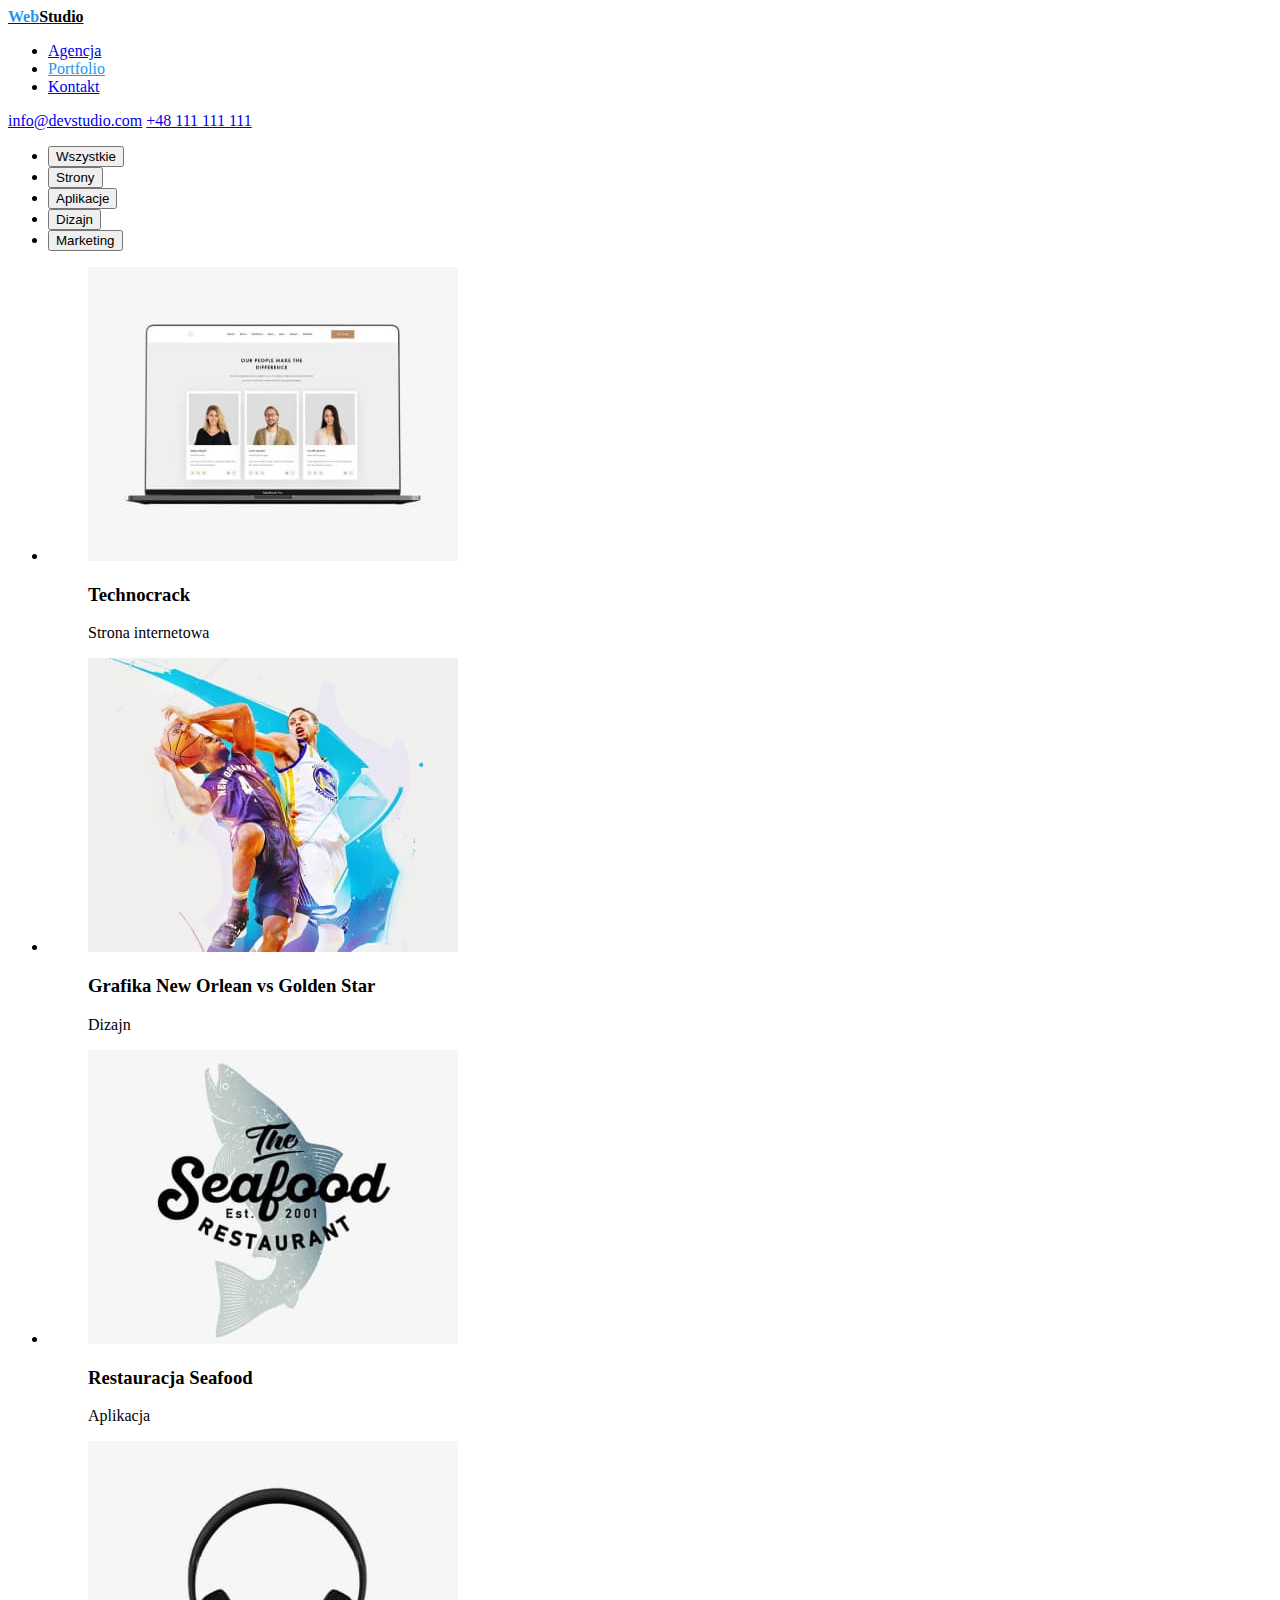
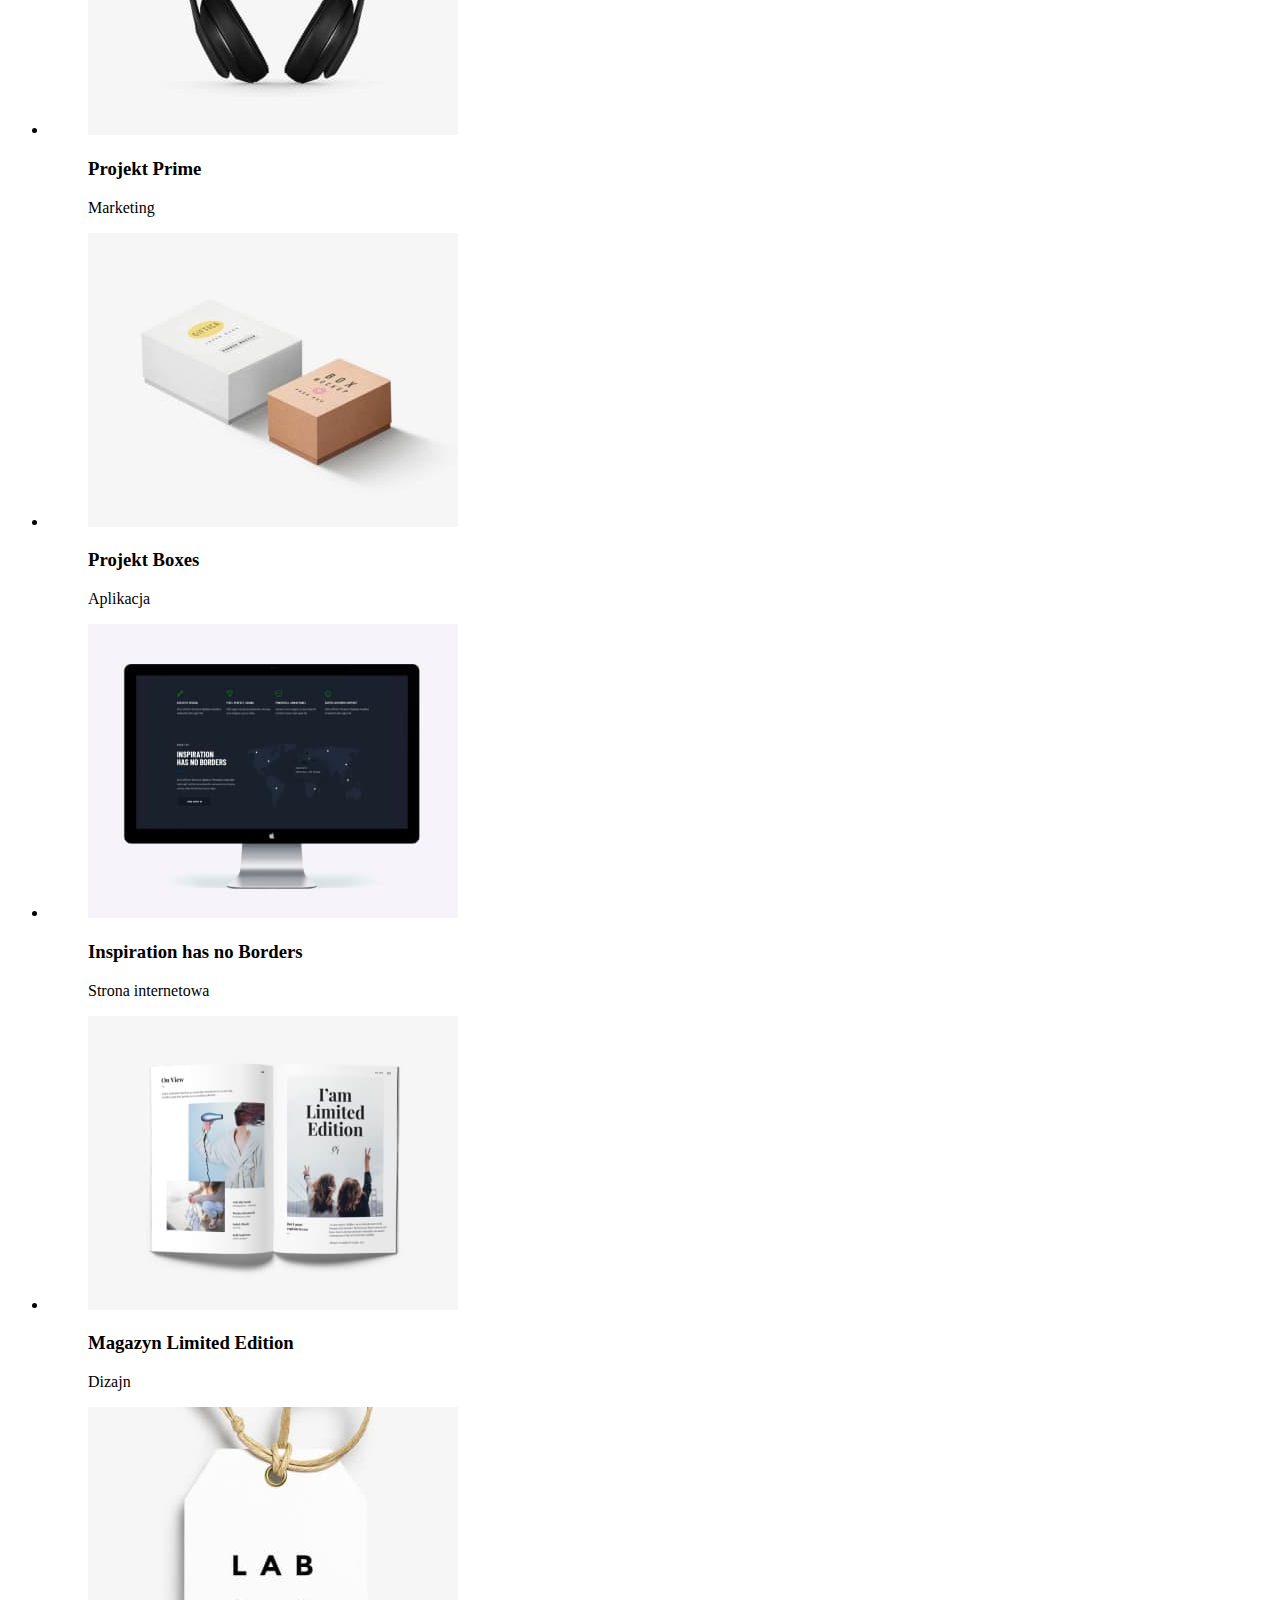
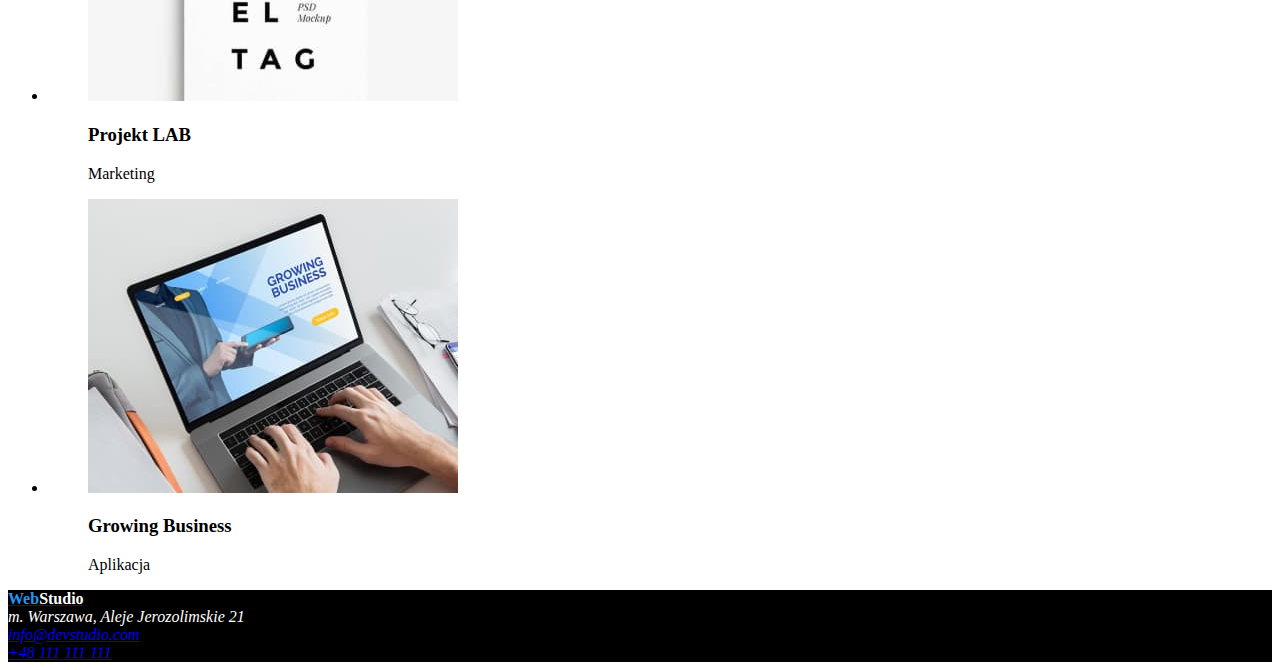
==== portfolio.html @ 7824cb79 "google fonts" ====
<!DOCTYPE html>
<html lang="pl">
  <head>
    <meta charset="UTF-8" />
    <meta http-equiv="X-UA-Compatible" content="IE=edge" />
    <meta name="viewport" content="width=device-width, initial-scale=1.0" />
    <title>Portfolio</title>
    <link rel="stylesheet" href="./css/styles.css" />
    <link rel="preconnect" href="https://fonts.googleapis.com">
    <link rel="preconnect" href="https://fonts.gstatic.com" crossorigin>
    <link href="https://fonts.googleapis.com/css2?family=Raleway:ital,wght@0,700;1,700&family=Roboto:ital,wght@0,400;0,500;0,700;0,900;1,400;1,500;1,700;1,900&display=swap" rel="stylesheet">
  </head>
  <body>
    <header>
      <a href="./index.html"><span style="color:#2196F3;font-weight:bold">Web</span><span style="color:#000000;font-weight:bold">Studio</span></a>
      <nav>
        <ul>
          <li><a href="#">Agencja</a></li>
          <li><a href="./portfolio.html" style="color:#2196F3">Portfolio</a></li>

          <li><a href="#">Kontakt</a></li>
        </ul>
      </nav>
      <a href="mailto:info@devstudio.com">info@devstudio.com</a>
      <a href="tel:48111111111">+48 111 111 111</a>
    </header>
    <main>
      <!--HERO-->
     <ul>
        <li><button type="button">Wszystkie</li>
        <li><button type="button">Strony</li>
        <li><button type="button">Aplikacje</li>
        <li><button type="button">Dizajn</li>
        <li><button type="button">Marketing</li>
    </ul>
    <section>
        <ul>
          <li>
            <figure>
              <img
                src="./images/Technocrack.jpg"
                alt="Technocrack"
                width="370"
                height="294"
              />
              <figcaption>
                <h3>Technocrack</h3>
                <p>Strona internetowa</p>
              </figcaption>
            </figure>
          </li>
          <li>
            <figure>
              <img
                src="./images/GrafikaNewOrleanvsGoldenStar.jpg"
                alt="Grafika New Orlean vs Golden Star"
                width="370"
                height="294"
              />
              <figcaption>
                <h3>Grafika New Orlean vs Golden Star</h3>
                <p>Dizajn</p>
              </figcaption>
            </figure>
          </li>
          <li>
            <figure>
              <img
                src="./images/RestauracjaSeafood.jpg"
                alt="Restauracja Seafood"
                width="370"
                height="294"
              />
              <figcaption>
                <h3>Restauracja Seafood</h3>
                <p>Aplikacja</p>
              </figcaption>
            </figure>
          </li>
          <li>
            <figure>
              <img
                src="./images/ProjektPrime.jpg"
                alt="Projekt Prime"
                width="370"
                height="294"
              />
              <figcaption>
                <h3>Projekt Prime</h3>
                <p>Marketing</p>
              </figcaption>
            </figure>
          </li>
          <li>
            <figure>
              <img
                src="./images/ProjektBoxes.jpg"
                alt="Projekt Boxes"
                width="370"
                height="294"
              />
              <figcaption>
                <h3>Projekt Boxes</h3>
                <p>Aplikacja</p>
              </figcaption>
            </figure>
          </li>
          <li>
            <figure>
              <img
                src="./images/InspirationhasnoBorders.jpg"
                alt="Inspiration has no Borders"
                width="370"
                height="294"
              />
              <figcaption>
                <h3>Inspiration has no Borders</h3>
                <p>Strona internetowa</p>
              </figcaption>
            </figure>
          </li>
          <li>
            <figure>
              <img
                src="./images/MagazynLimitedEdition.jpg"
                alt="Magazyn Limited Edition"
                width="370"
                height="294"
              />
              <figcaption>
                <h3>Magazyn Limited Edition</h3>
                <p>Dizajn</p>
              </figcaption>
            </figure>
          </li>
          <li>
            <figure>
              <img
                src="./images/ProjektLAB.jpg"
                alt="Projekt LAB"
                width="370"
                height="294"
              />
              <figcaption>
                <h3>Projekt LAB</h3>
                <p>Marketing</p>
              </figcaption>
            </figure>
          </li>
          <li>
            <figure>
              <img
                src="./images/GrowingBusiness.jpg"
                alt="Growing Business"
                width="370"
                height="294"
              />
              <figcaption>
                <h3>Growing Business</h3>
                <p>Aplikacja</p>
              </figcaption>
            </figure>
          </li>
        </ul>
      </section>
    </main>
    <footer>
      <div class="footer">
        <a href="./index.html"><span style="color:#2196F3;font-weight:bold">Web</span><span style="color:white;font-weight:bold">Studio</span></a>
      <address class="address">
        m. Warszawa, Aleje Jerozolimskie 21 <br />
        <a href="mailto:info@devstudio.com">info@devstudio.com</a> <br />
        <a href="tel:48111111111">+48 111 111 111</a>
      </address>
    </div>
    </footer>
  </body>
</html>
---- css/styles.css ----
.footer {
  background-color: black;
}
.address {
  color: white;
}
.header-line {
  position: absolute;
  width: 1600px;
  height: 80px;
  left: 0px;
  top: 0px;

  background: #ffffff;
}
<link rel="preconnect" href="https://fonts.googleapis.com">
<link rel="preconnect" href="https://fonts.gstatic.com" crossorigin>
<link href="https://fonts.googleapis.com/css2?family=Roboto:ital,wght@0,400;0,500;0,700;0,900;1,400;1,500;1,700;1,900&display=swap" rel="stylesheet">
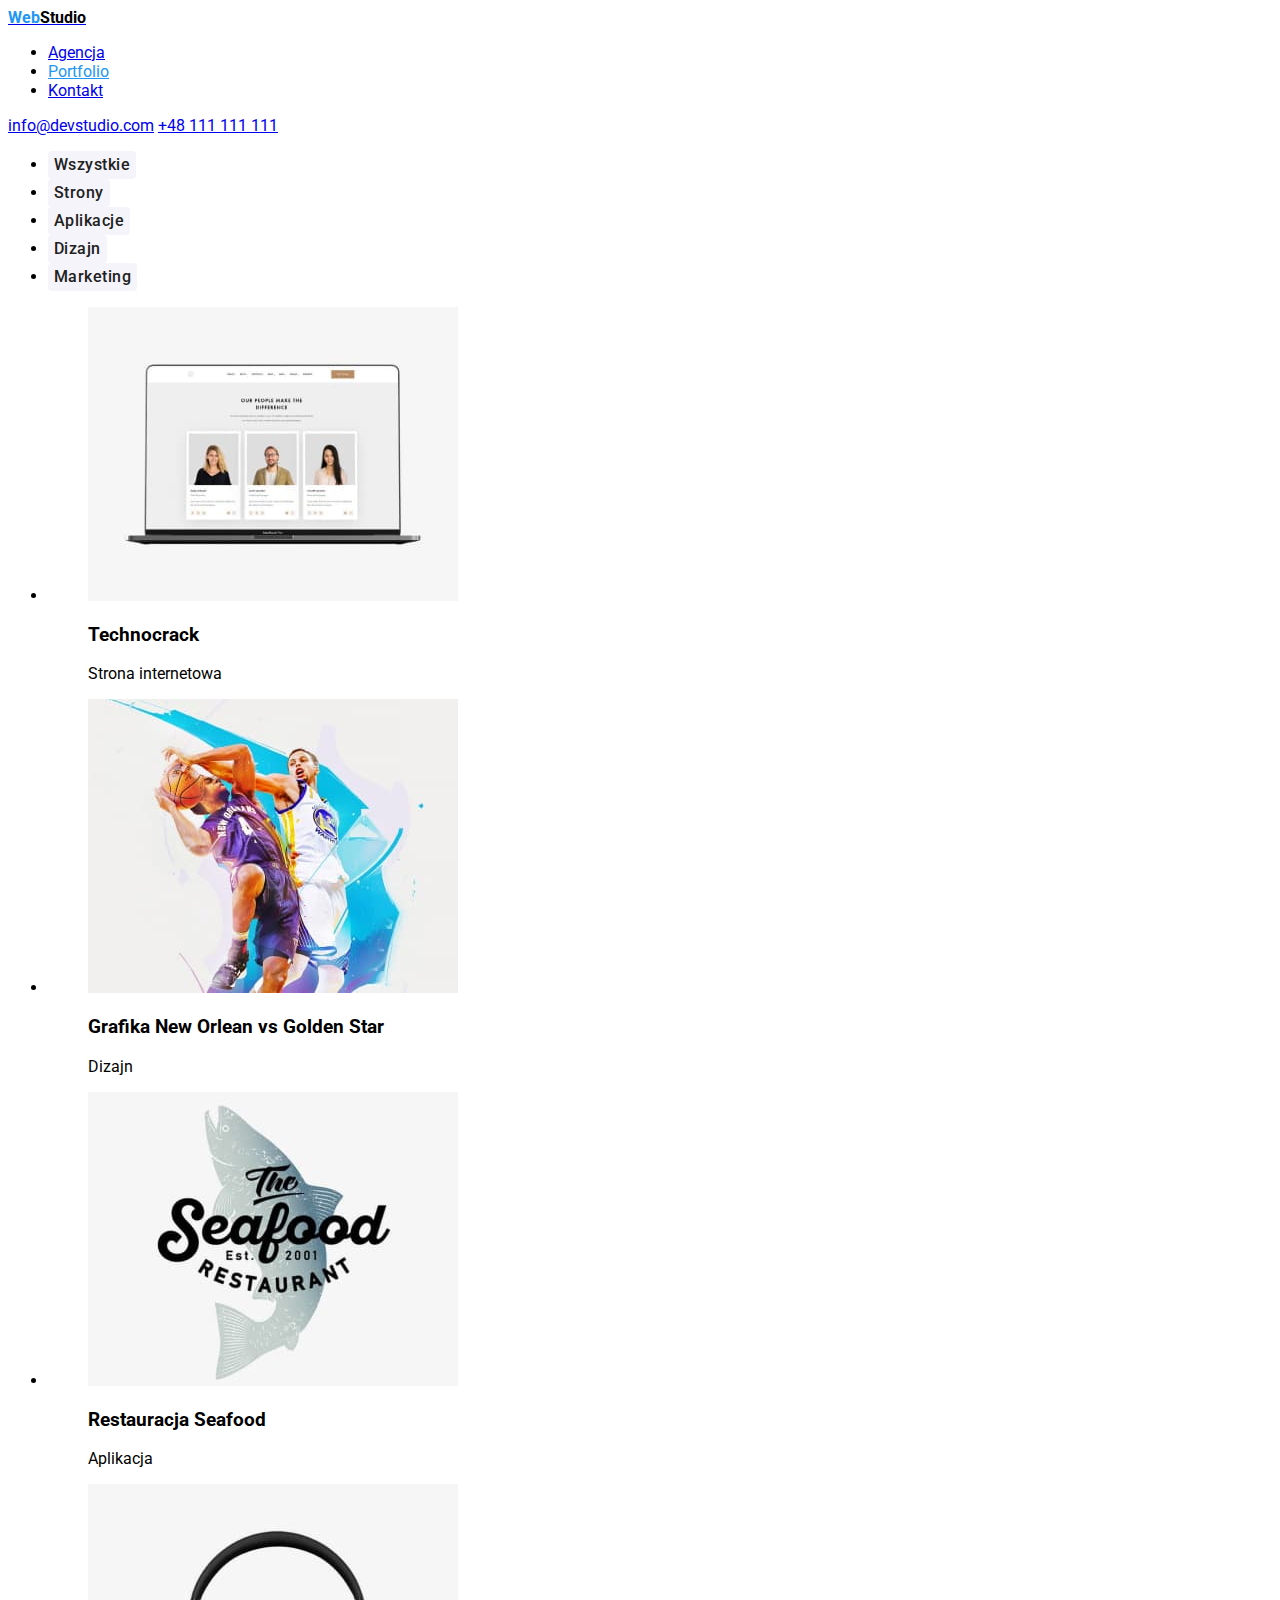
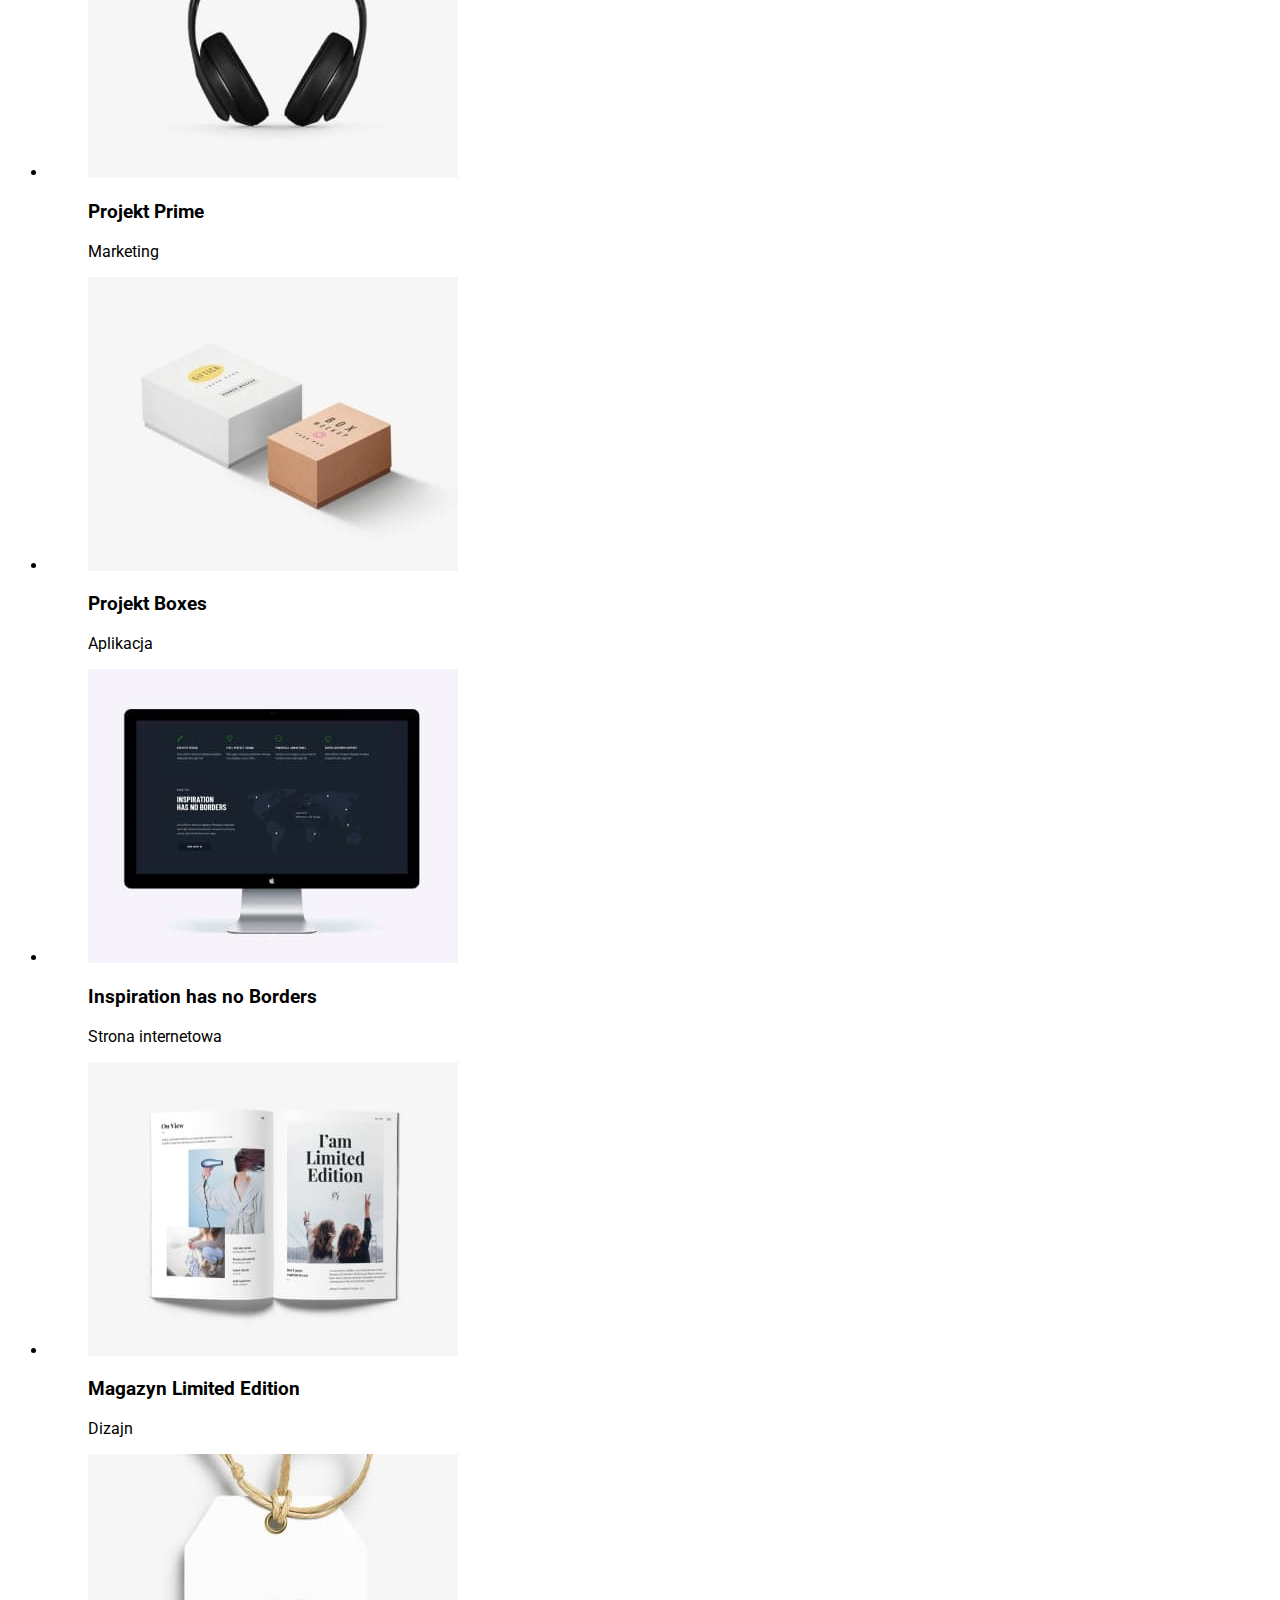
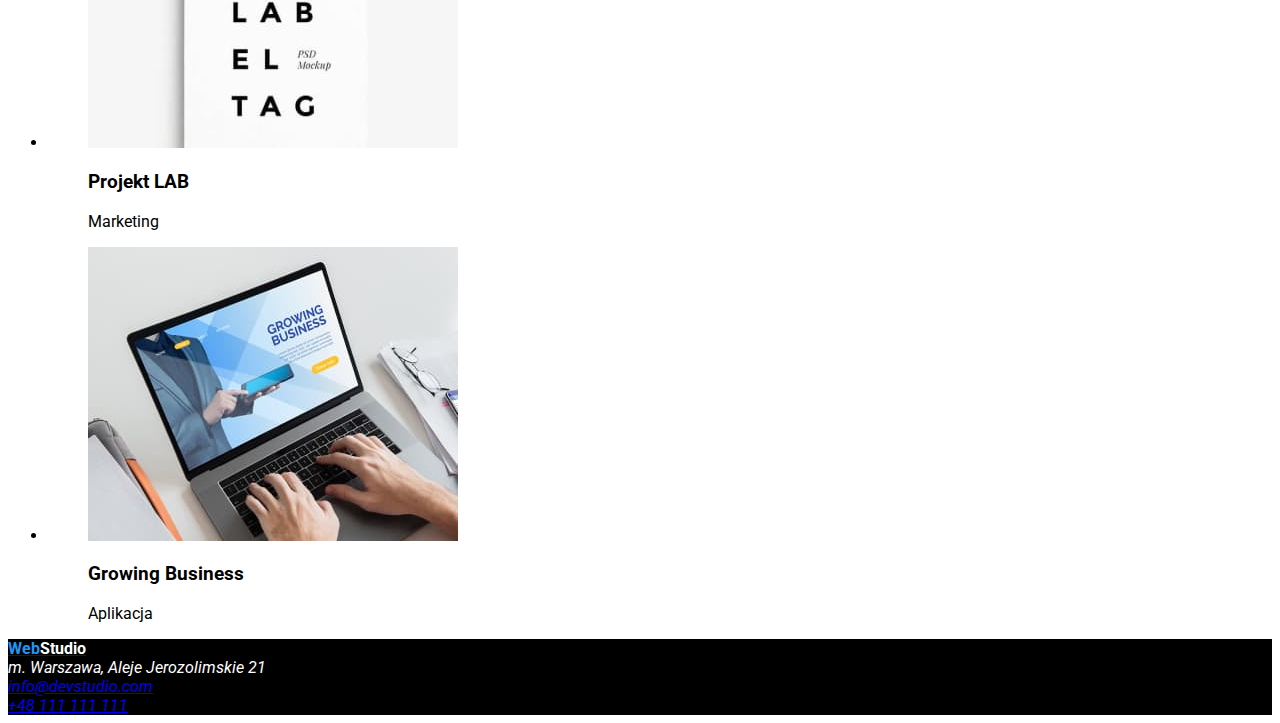
==== commit a0e027e8: "update button" ====
--- a/portfolio.html
+++ b/portfolio.html
@@ -6,9 +6,17 @@
     <meta name="viewport" content="width=device-width, initial-scale=1.0" />
     <title>Portfolio</title>
     <link rel="stylesheet" href="./css/styles.css" />
-    <link rel="preconnect" href="https://fonts.googleapis.com">
-    <link rel="preconnect" href="https://fonts.gstatic.com" crossorigin>
-    <link href="https://fonts.googleapis.com/css2?family=Raleway:ital,wght@0,700;1,700&family=Roboto:ital,wght@0,400;0,500;0,700;0,900;1,400;1,500;1,700;1,900&display=swap" rel="stylesheet">
+    <link rel="preconnect" href="https://fonts.googleapis.com" />
+    <link rel="preconnect" href="https://fonts.gstatic.com" crossorigin />
+    <link
+      href="https://fonts.googleapis.com/css2?family=Raleway:ital,wght@0,700;1,700&family=Roboto:ital,wght@0,400;0,500;0,700;0,900;1,400;1,500;1,700;1,900&display=swap"
+      rel="stylesheet"
+    />
+    <style>
+      body {
+        font-family: "Roboto", sans-serif;
+      }
+    </style>
   </head>
   <body>
     <header>
@@ -26,12 +34,12 @@
     </header>
     <main>
       <!--HERO-->
-     <ul>
-        <li><button type="button">Wszystkie</li>
-        <li><button type="button">Strony</li>
-        <li><button type="button">Aplikacje</li>
-        <li><button type="button">Dizajn</li>
-        <li><button type="button">Marketing</li>
+     <ul >
+        <li><button type="button" class="button button-text button:huver">Wszystkie</li>
+        <li><button type="button" class="button button-text button:huver">Strony</li>
+        <li><button type="button" class="button button-text button:huver">Aplikacje</li>
+        <li><button type="button" class="button button-text button:huver">Dizajn</li>
+        <li><button type="button" class="button button-text button:huver">Marketing</li>
     </ul>
     <section>
         <ul>
--- a/css/styles.css
+++ b/css/styles.css
@@ -13,6 +13,24 @@
 
   background: #ffffff;
 }
-<link rel="preconnect" href="https://fonts.googleapis.com">
-<link rel="preconnect" href="https://fonts.gstatic.com" crossorigin>
-<link href="https://fonts.googleapis.com/css2?family=Roboto:ital,wght@0,400;0,500;0,700;0,900;1,400;1,500;1,700;1,900&display=swap" rel="stylesheet">+.button {
+  border: #f5f4fa;
+  border-radius: 4px;
+  background: #f5f4fa;
+}
+.button:hover {
+  text-decoration: underline;
+}
+.button-text {
+  font-family: "Roboto";
+  font-style: normal;
+  font-weight: 500;
+  font-size: 16px;
+  line-height: 26px;
+  /* identical to box height, or 162% */
+
+  text-align: center;
+  letter-spacing: 0.03em;
+
+  color: #212121;
+}
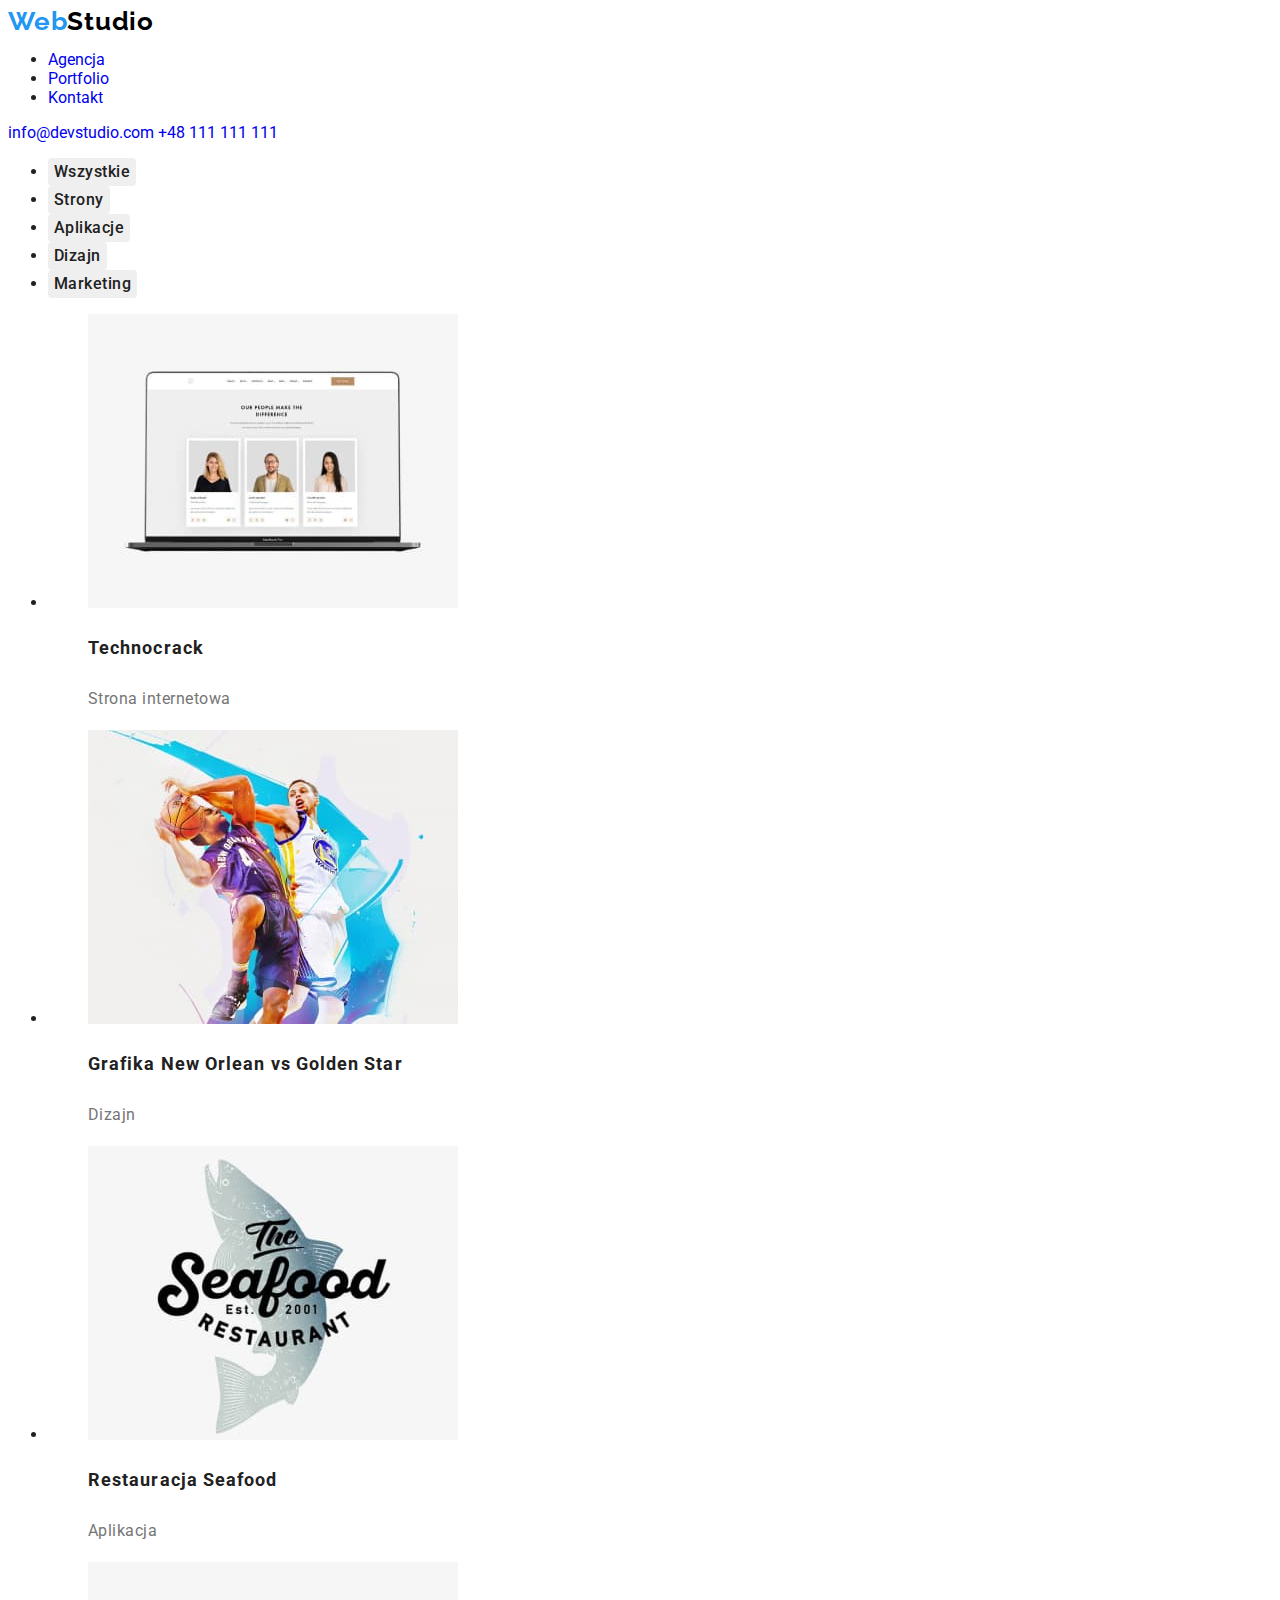
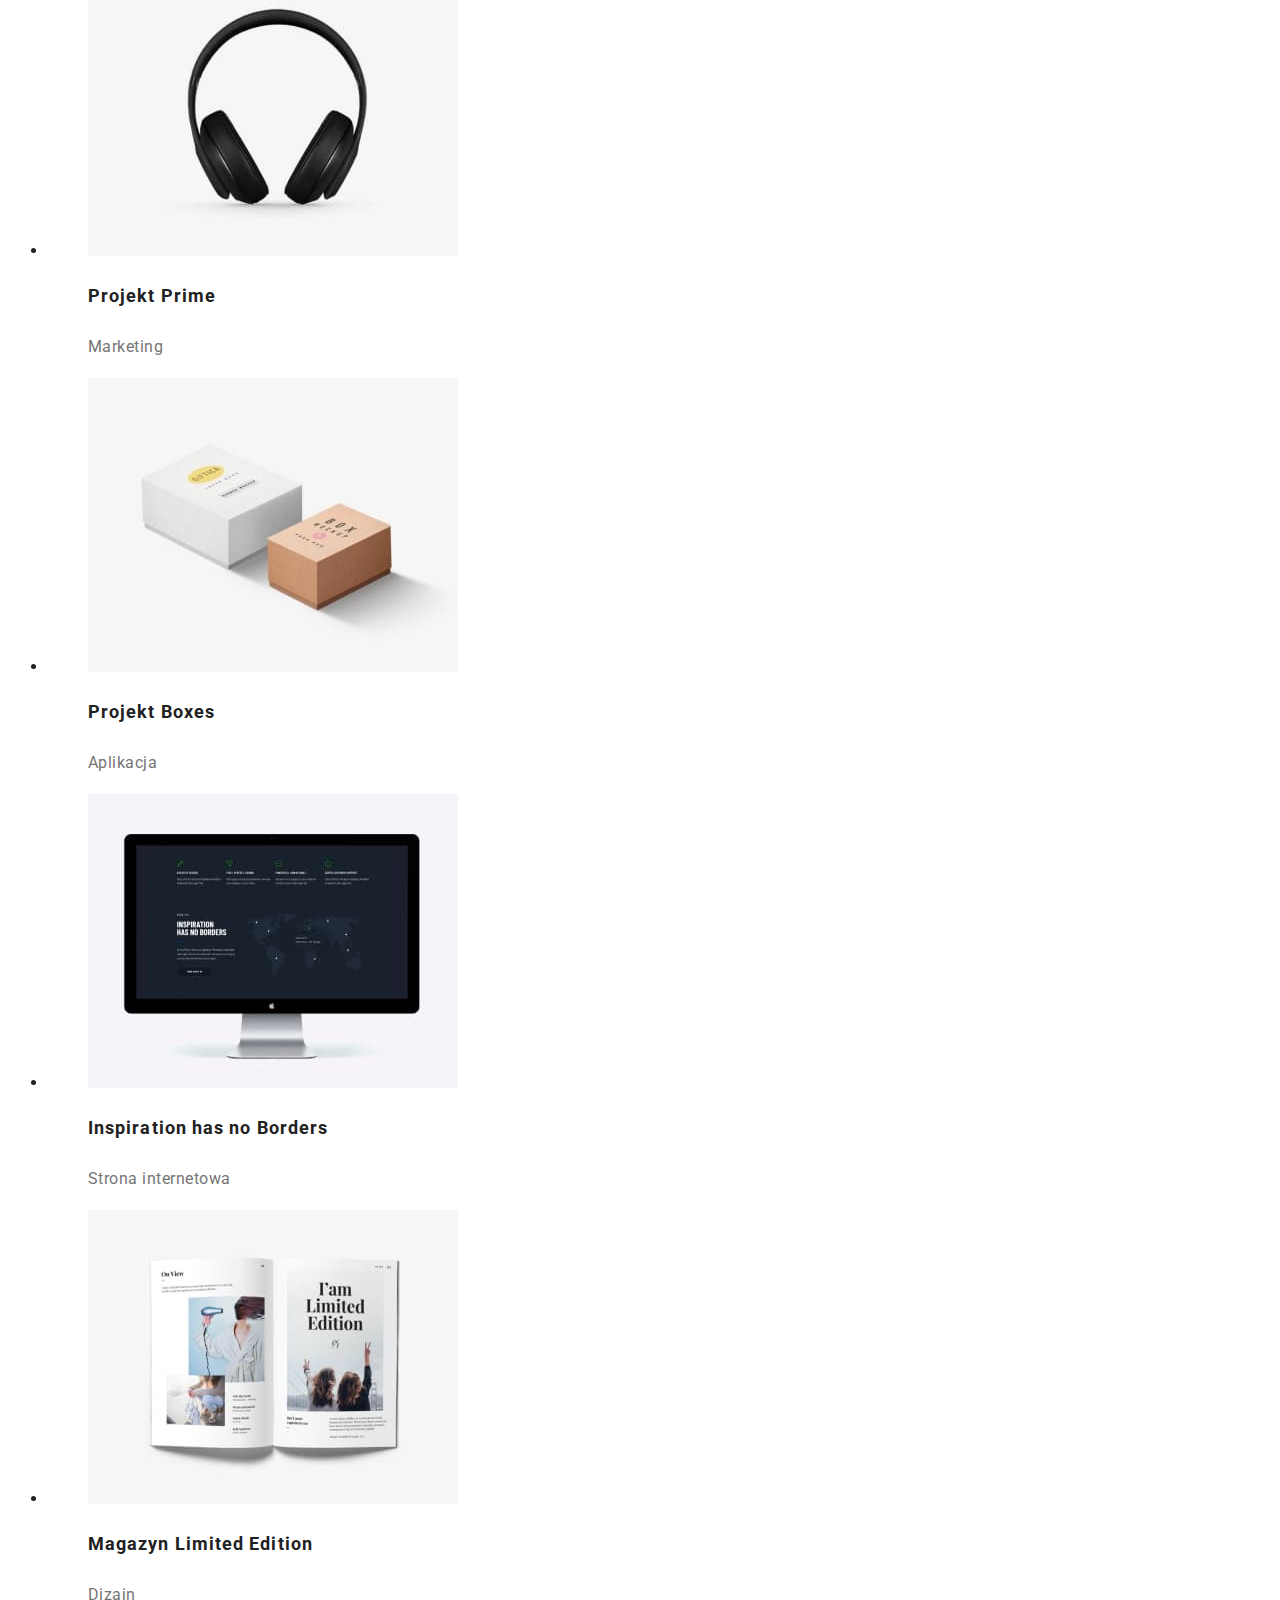
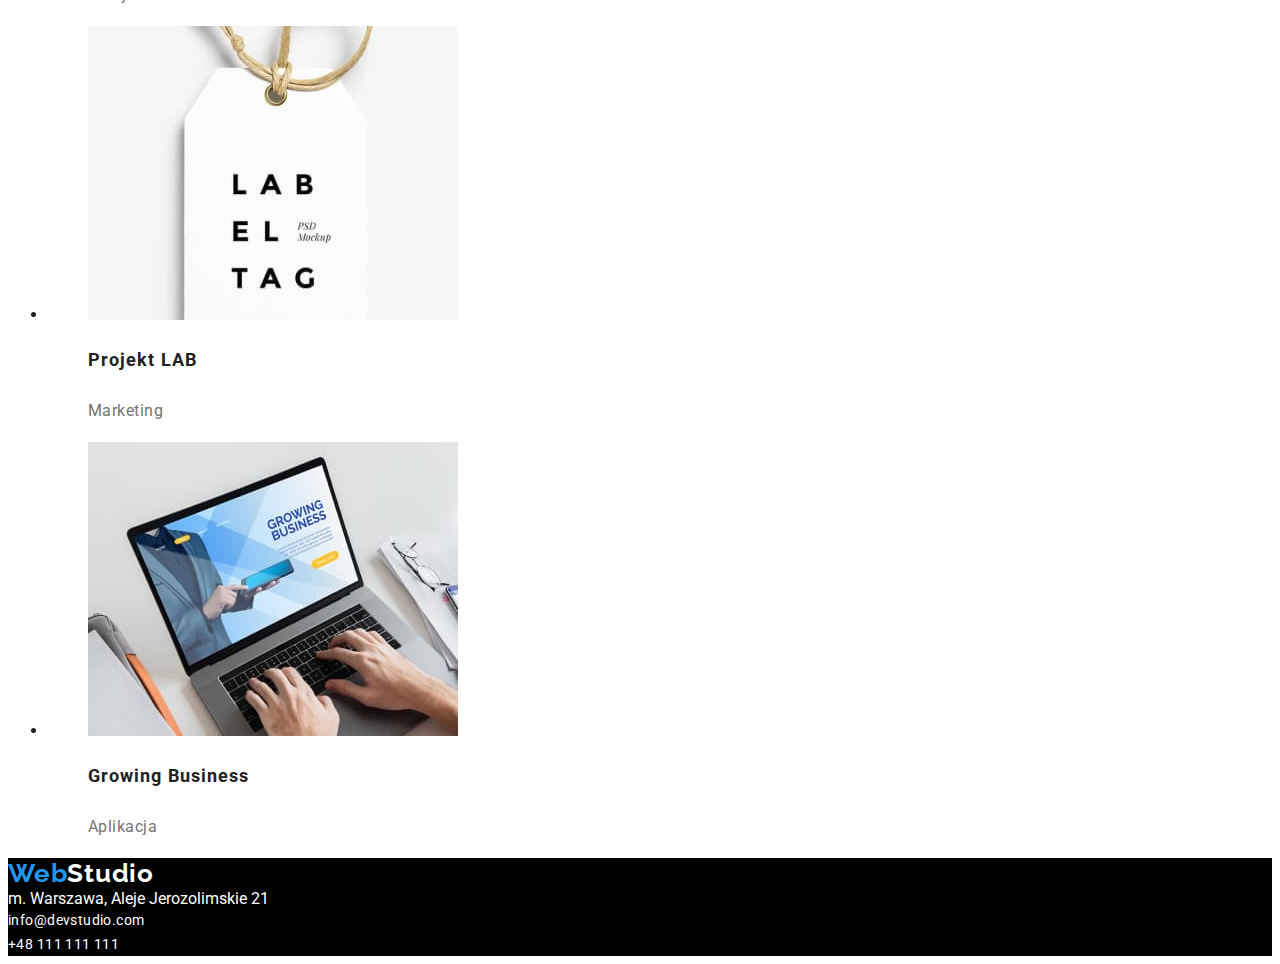
==== commit ae9f1ff9: "update zad2" ====
--- a/portfolio.html
+++ b/portfolio.html
@@ -12,19 +12,19 @@
       href="https://fonts.googleapis.com/css2?family=Raleway:ital,wght@0,700;1,700&family=Roboto:ital,wght@0,400;0,500;0,700;0,900;1,400;1,500;1,700;1,900&display=swap"
       rel="stylesheet"
     />
-    <style>
+   <!-- <style>
       body {
         font-family: "Roboto", sans-serif;
       }
-    </style>
+    </style>-->
   </head>
   <body>
-    <header>
-      <a href="./index.html"><span style="color:#2196F3;font-weight:bold">Web</span><span style="color:#000000;font-weight:bold">Studio</span></a>
+    <header class="head-link">
+      <a class="head-studio" href="./index.html"><span style="color:#2196F3;font-weight:bold">Web</span><span style="color:#000000;font-weight:bold">Studio</span></a>
       <nav>
-        <ul>
-          <li><a href="#">Agencja</a></li>
-          <li><a href="./portfolio.html" style="color:#2196F3">Portfolio</a></li>
+        <ul >
+          <li><a href="./index.html">Agencja</a></li>
+          <li><a href="./portfolio.html">Portfolio</a></li>
 
           <li><a href="#">Kontakt</a></li>
         </ul>
@@ -34,15 +34,16 @@
     </header>
     <main>
       <!--HERO-->
-     <ul >
-        <li><button type="button" class="button button-text button:huver">Wszystkie</li>
-        <li><button type="button" class="button button-text button:huver">Strony</li>
-        <li><button type="button" class="button button-text button:huver">Aplikacje</li>
-        <li><button type="button" class="button button-text button:huver">Dizajn</li>
-        <li><button type="button" class="button button-text button:huver">Marketing</li>
+     <ul>
+        <li><button type="button" class="button">Wszystkie</li>
+        <li><button type="button" class="button">Strony</li>
+        <li><button type="button" class="button">Aplikacje</li>
+        <li><button type="button" class="button">Dizajn</li>
+        <li><button type="button" class="button">Marketing</li>
     </ul>
     <section>
-        <ul>
+        <ul class="figcaption">
+
           <li>
             <figure>
               <img
@@ -52,8 +53,8 @@
                 height="294"
               />
               <figcaption>
-                <h3>Technocrack</h3>
-                <p>Strona internetowa</p>
+                <h3 class="figcap-h">Technocrack</h3>
+                <p class="figcap-p">Strona internetowa</p>
               </figcaption>
             </figure>
           </li>
@@ -66,8 +67,8 @@
                 height="294"
               />
               <figcaption>
-                <h3>Grafika New Orlean vs Golden Star</h3>
-                <p>Dizajn</p>
+                <h3 class="figcap-h">Grafika New Orlean vs Golden Star</h3>
+                <p class="figcap-p">Dizajn</p>
               </figcaption>
             </figure>
           </li>
@@ -80,8 +81,8 @@
                 height="294"
               />
               <figcaption>
-                <h3>Restauracja Seafood</h3>
-                <p>Aplikacja</p>
+                <h3 class="figcap-h">Restauracja Seafood</h3>
+                <p class="figcap-p">Aplikacja</p>
               </figcaption>
             </figure>
           </li>
@@ -94,8 +95,8 @@
                 height="294"
               />
               <figcaption>
-                <h3>Projekt Prime</h3>
-                <p>Marketing</p>
+                <h3 class="figcap-h">Projekt Prime</h3>
+                <p class="figcap-p">Marketing</p>
               </figcaption>
             </figure>
           </li>
@@ -108,8 +109,8 @@
                 height="294"
               />
               <figcaption>
-                <h3>Projekt Boxes</h3>
-                <p>Aplikacja</p>
+                <h3 class="figcap-h">Projekt Boxes</h3>
+                <p class="figcap-p">Aplikacja</p>
               </figcaption>
             </figure>
           </li>
@@ -122,8 +123,8 @@
                 height="294"
               />
               <figcaption>
-                <h3>Inspiration has no Borders</h3>
-                <p>Strona internetowa</p>
+                <h3 class="figcap-h">Inspiration has no Borders</h3>
+                <p class="figcap-p">Strona internetowa</p>
               </figcaption>
             </figure>
           </li>
@@ -136,8 +137,8 @@
                 height="294"
               />
               <figcaption>
-                <h3>Magazyn Limited Edition</h3>
-                <p>Dizajn</p>
+                <h3 class="figcap-h">Magazyn Limited Edition</h3>
+                <p class="figcap-p">Dizajn</p>
               </figcaption>
             </figure>
           </li>
@@ -150,8 +151,8 @@
                 height="294"
               />
               <figcaption>
-                <h3>Projekt LAB</h3>
-                <p>Marketing</p>
+                <h3 class="figcap-h">Projekt LAB</h3>
+                <p class="figcap-p">Marketing</p>
               </figcaption>
             </figure>
           </li>
@@ -164,8 +165,8 @@
                 height="294"
               />
               <figcaption>
-                <h3>Growing Business</h3>
-                <p>Aplikacja</p>
+                <h3 class="figcap-h">Growing Business</h3>
+                <p class="figcap-p">Aplikacja</p>
               </figcaption>
             </figure>
           </li>
@@ -175,7 +176,7 @@
     <footer>
       <div class="footer">
         <a href="./index.html"><span style="color:#2196F3;font-weight:bold">Web</span><span style="color:white;font-weight:bold">Studio</span></a>
-      <address class="address">
+      <address>
         m. Warszawa, Aleje Jerozolimskie 21 <br />
         <a href="mailto:info@devstudio.com">info@devstudio.com</a> <br />
         <a href="tel:48111111111">+48 111 111 111</a>
--- a/css/styles.css
+++ b/css/styles.css
@@ -1,9 +1,80 @@
+body {
+  font-family: "Roboto", sans-serif;
+  color: #212121;
+}
+:root {
+  --web-color: #2196f3;
+}
+.head-studio {
+  font-family: "Raleway";
+  font-style: normal;
+  font-weight: 700;
+  font-size: 26px;
+  line-height: 1;
+  /* identical to box height */
+
+  letter-spacing: 0.03em;
+  text-decoration: none;
+}
+.head-link a {
+  text-decoration: none;
+}
+.head-link a:hover {
+  color: var(--web-color);
+}
+.head-link a:focus {
+  color var(--web-color);
+}
+.head-link a:active {
+  color var(--web-color);
+  background-color: var(--web-color);
+  color: white;
+}
 .footer {
   background-color: black;
-}
-.address {
-  color: white;
-}
+  color: white;
+}
+.footer > a {
+  font-family: "Raleway";
+  font-style: normal;
+  font-weight: 700;
+  font-size: 26px;
+  line-height: 31px;
+  /* identical to box height */
+
+  letter-spacing: 0.03em;
+  text-decoration: none;
+}
+.footer > address {
+  font-style: normal;
+}
+.footer > address a {
+  font-family: "Roboto";
+  font-style: normal;
+  font-weight: 400;
+  font-size: 14px;
+  line-height: 24px;
+  /* or 171% */
+
+  letter-spacing: 0.03em;
+  text-decoration: none;
+  color: white;
+  font-size: 14px;
+}
+.footer a:hover {
+  text-decoration: underline 2px var(--web-color);
+}
+.footer a:focus {
+  border: 2px solid var(--web-color);
+}
+.footer a:active {
+  border: 2px solid var(--web-color);
+  background-color: var(--web-color);
+  color: white;
+}
+/*.address {
+  color: white;
+}*/
 .header-line {
   position: absolute;
   width: 1600px;
@@ -16,12 +87,7 @@
 .button {
   border: #f5f4fa;
   border-radius: 4px;
-  background: #f5f4fa;
-}
-.button:hover {
-  text-decoration: underline;
-}
-.button-text {
+  /*background: #f5f4fa;*/
   font-family: "Roboto";
   font-style: normal;
   font-weight: 500;
@@ -31,6 +97,130 @@
 
   text-align: center;
   letter-spacing: 0.03em;
-
-  color: #212121;
-}
+  cursor: pointer;
+  color: #212121;
+}
+
+.button:focus {
+  border: 4px solid var(--web-color);
+}
+.button:hover {
+  text-decoration: underline 2px var(--web-color);
+  border: 4px solid var(--web-color);
+}
+.button:active {
+  border: 4px solid var(--web-color);
+  background-color: var(--web-color);
+  color: white;
+}
+
+/*.button-text {
+  font-family: "Roboto";
+  font-style: normal;
+  font-weight: 500;
+  font-size: 16px;
+  line-height: 26px;
+  /* identical to box height, or 162% */
+
+/* text-align: center;
+  letter-spacing: 0.03em;
+
+  color: #212121;
+}
+*/
+.section1 {
+  /* position: absolute;
+  width: 1600px;
+  height: 600px;
+  left: 0px;
+  top: 80px;*/
+
+  background: #2f303a;
+}
+.section1 h1 {
+  font-family: "Roboto";
+  font-style: normal;
+  font-weight: 900;
+  font-size: 44px;
+  line-height: 1;
+  /* or 136% */
+
+  text-align: center;
+  letter-spacing: 0.06em;
+  text-transform: uppercase;
+
+  color: #ffffff;
+}
+.section1 button:hover {
+  text-decoration: underline 2px var(--web-color);
+  border: 4px solid var(--web-color);
+}
+.section1 button:focus {
+  border: 4px solid var(--web-color);
+}
+
+.section1 button:active {
+  border: 4px solid var(--web-color);
+  background-color: var(--web-color);
+  color: white;
+}
+/*
+.sektion1 button:focus,
+.section1 button:hover {
+}
+*/
+.section1 button {
+  width: 200px;
+  height: 50px;
+  left: 700px;
+  top: 430px;
+  color: #ffffff;
+  background: var(--web-color);
+  box-shadow: 0px 4px 4px rgba(0, 0, 0, 0.15);
+  border-radius: 4px;
+  cursor: pointer;
+}
+.figure {
+  width: 370px;
+  height: 404px;
+  background: #ffffff;
+  border: 1px solid #eeeeee;
+}
+
+.figcaption .figcap-h {
+  font-family: "Roboto";
+  font-style: normal;
+  font-weight: 700;
+  font-size: 18px;
+  line-height: 36px;
+  /* identical to box height, or 200% */
+
+  letter-spacing: 0.06em;
+
+  color: #212121;
+}
+.figcaption .figcap-p {
+  font-family: "Roboto";
+  font-style: normal;
+  font-weight: 400;
+  font-size: 16px;
+  line-height: 30px;
+  /*text-align: center;
+  /* identical to box height, or 188% */
+
+  letter-spacing: 0.03em;
+
+  color: #757575;
+}
+.figcap-p:hover {
+  text-decoration: underline 2px var(--web-color);
+}
+.figcap-h:hover {
+  text-decoration: underline 2px var(--web-color);
+}
+.figcap-h:focus {
+  border: 4px solid var(--web-color);
+}
+.figcap-p:focus {
+  border: 4px solid var(--web-color);
+}
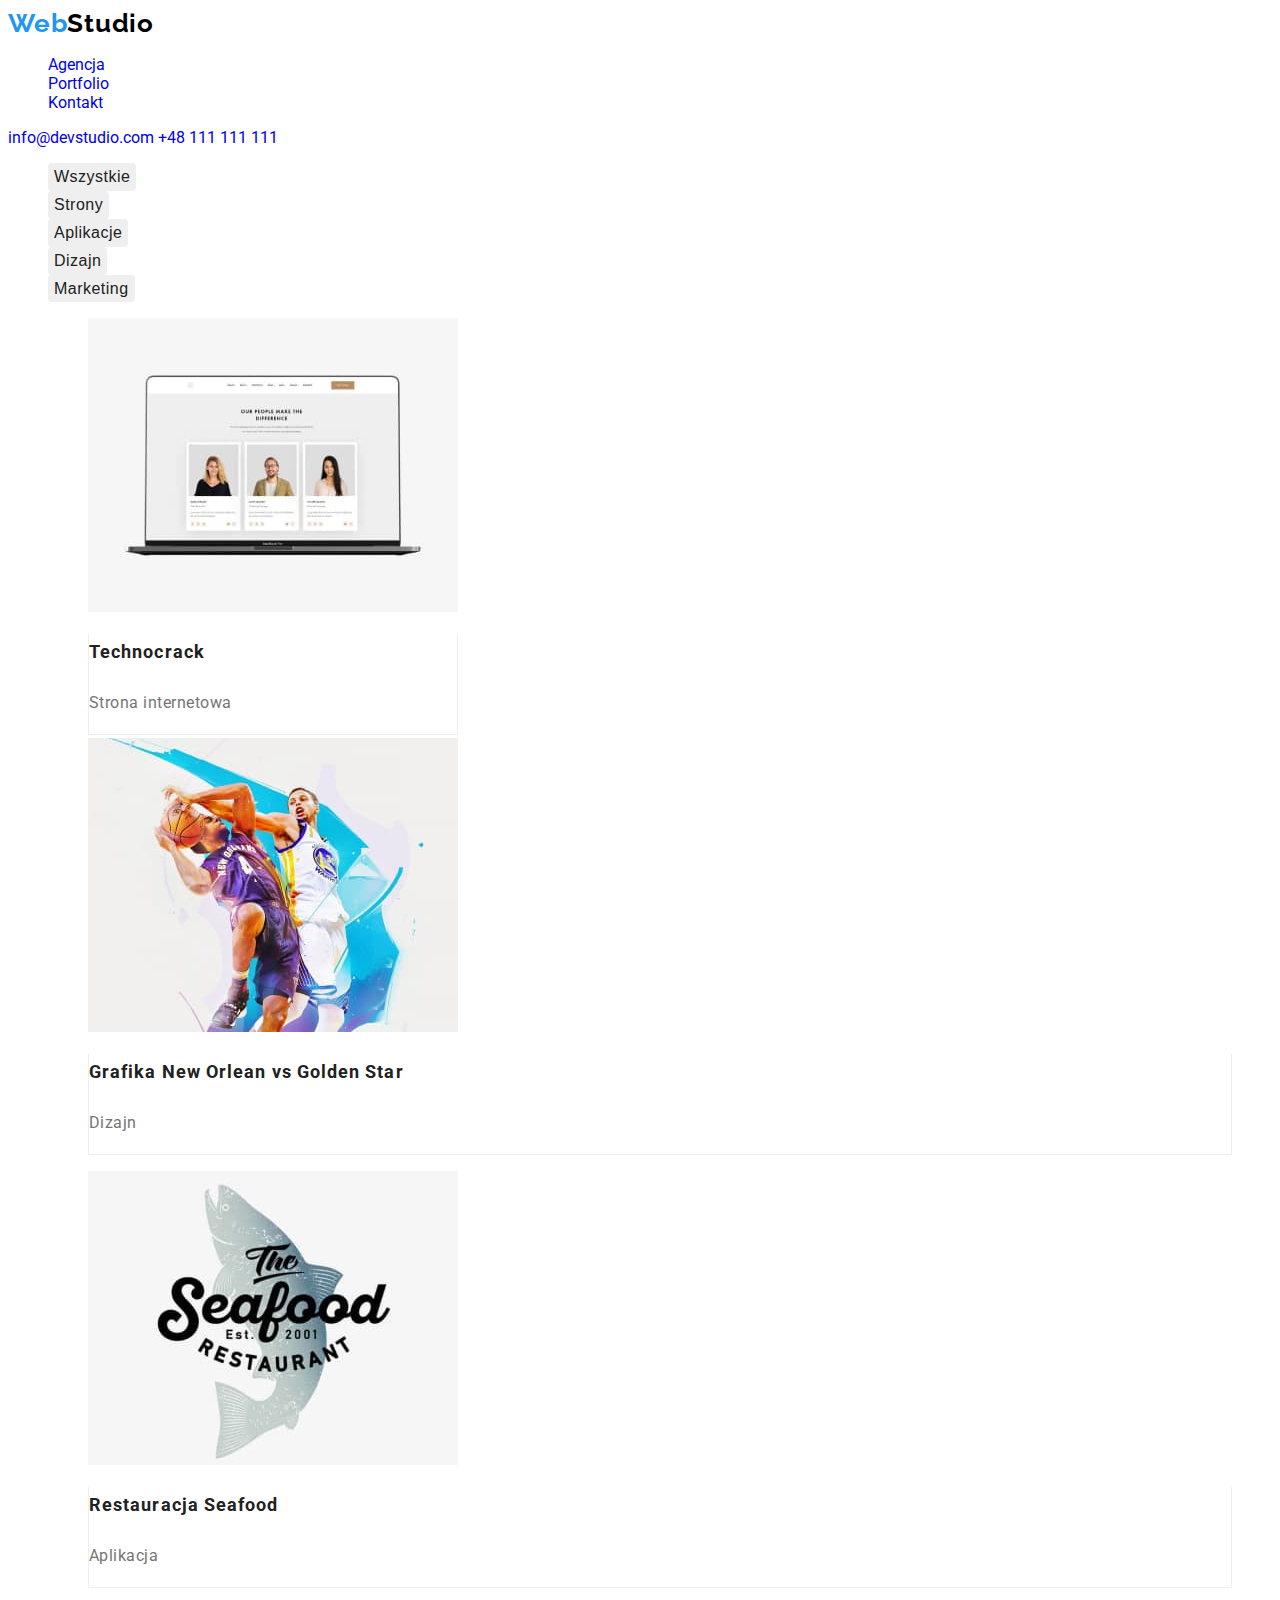
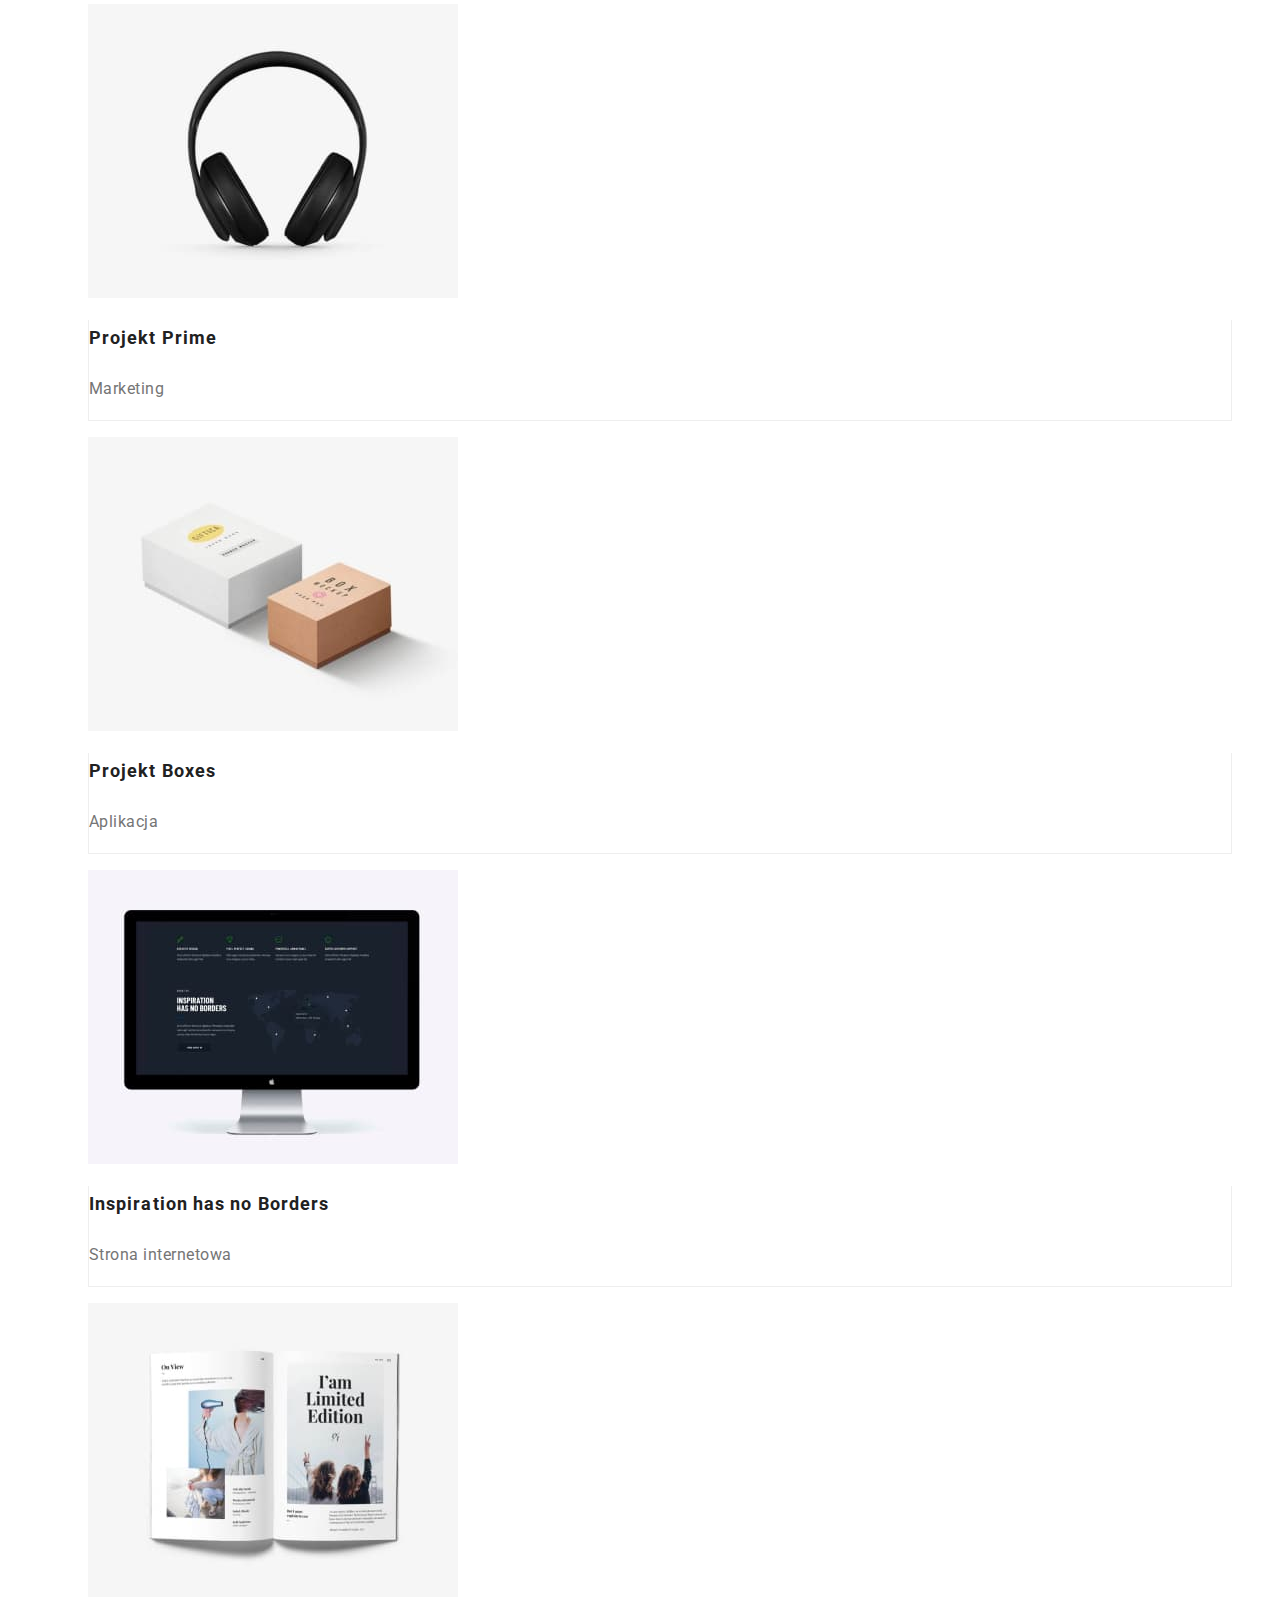
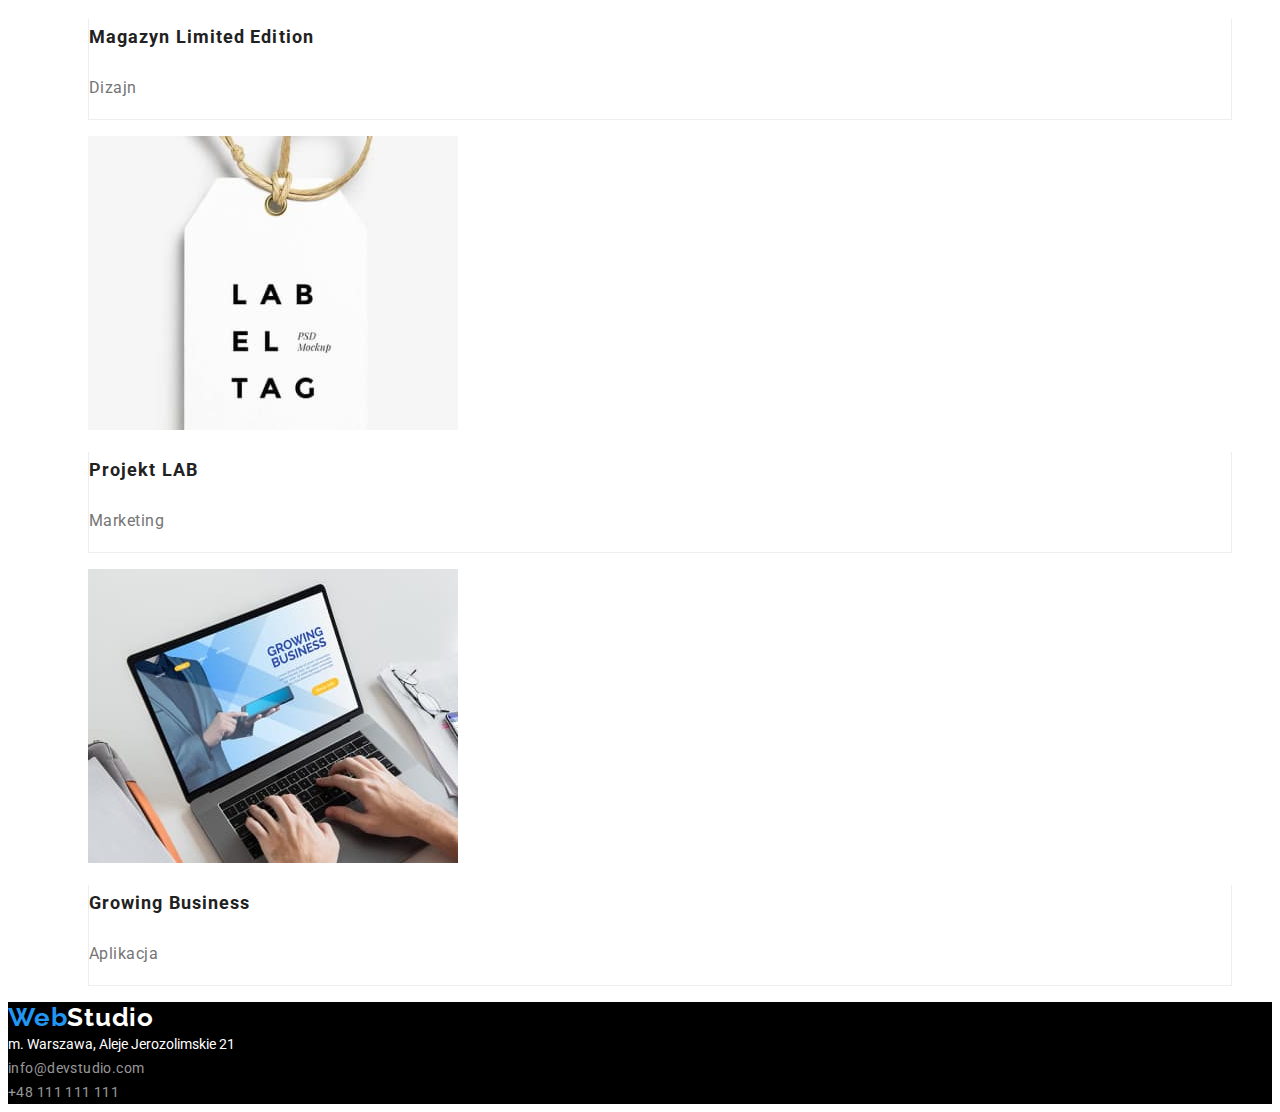
==== commit dfb63655: "update zad2" ====
--- a/portfolio.html
+++ b/portfolio.html
@@ -5,13 +5,14 @@
     <meta http-equiv="X-UA-Compatible" content="IE=edge" />
     <meta name="viewport" content="width=device-width, initial-scale=1.0" />
     <title>Portfolio</title>
-    <link rel="stylesheet" href="./css/styles.css" />
     <link rel="preconnect" href="https://fonts.googleapis.com" />
     <link rel="preconnect" href="https://fonts.gstatic.com" crossorigin />
     <link
       href="https://fonts.googleapis.com/css2?family=Raleway:ital,wght@0,700;1,700&family=Roboto:ital,wght@0,400;0,500;0,700;0,900;1,400;1,500;1,700;1,900&display=swap"
       rel="stylesheet"
     />
+    <link rel="stylesheet" href="./css/styles.css" />
+   
    <!-- <style>
       body {
         font-family: "Roboto", sans-serif;
@@ -22,7 +23,7 @@
     <header class="head-link">
       <a class="head-studio" href="./index.html"><span style="color:#2196F3;font-weight:bold">Web</span><span style="color:#000000;font-weight:bold">Studio</span></a>
       <nav>
-        <ul >
+        <ul class="ul-style">
           <li><a href="./index.html">Agencja</a></li>
           <li><a href="./portfolio.html">Portfolio</a></li>
 
@@ -34,7 +35,7 @@
     </header>
     <main>
       <!--HERO-->
-     <ul>
+     <ul class="ul-style">
         <li><button type="button" class="button">Wszystkie</li>
         <li><button type="button" class="button">Strony</li>
         <li><button type="button" class="button">Aplikacje</li>
@@ -42,17 +43,17 @@
         <li><button type="button" class="button">Marketing</li>
     </ul>
     <section>
-        <ul class="figcaption">
+        <ul class="figcaption ul-style">
 
           <li>
-            <figure>
+            <figure class="figure">
               <img
                 src="./images/Technocrack.jpg"
                 alt="Technocrack"
                 width="370"
                 height="294"
               />
-              <figcaption>
+              <figcaption class="figcap">
                 <h3 class="figcap-h">Technocrack</h3>
                 <p class="figcap-p">Strona internetowa</p>
               </figcaption>
@@ -66,7 +67,7 @@
                 width="370"
                 height="294"
               />
-              <figcaption>
+              <figcaption  class="figcap">
                 <h3 class="figcap-h">Grafika New Orlean vs Golden Star</h3>
                 <p class="figcap-p">Dizajn</p>
               </figcaption>
@@ -80,7 +81,7 @@
                 width="370"
                 height="294"
               />
-              <figcaption>
+              <figcaption  class="figcap">
                 <h3 class="figcap-h">Restauracja Seafood</h3>
                 <p class="figcap-p">Aplikacja</p>
               </figcaption>
@@ -94,7 +95,7 @@
                 width="370"
                 height="294"
               />
-              <figcaption>
+              <figcaption class="figcap">
                 <h3 class="figcap-h">Projekt Prime</h3>
                 <p class="figcap-p">Marketing</p>
               </figcaption>
@@ -108,7 +109,7 @@
                 width="370"
                 height="294"
               />
-              <figcaption>
+              <figcaption class="figcap">
                 <h3 class="figcap-h">Projekt Boxes</h3>
                 <p class="figcap-p">Aplikacja</p>
               </figcaption>
@@ -122,7 +123,7 @@
                 width="370"
                 height="294"
               />
-              <figcaption>
+              <figcaption class="figcap">
                 <h3 class="figcap-h">Inspiration has no Borders</h3>
                 <p class="figcap-p">Strona internetowa</p>
               </figcaption>
@@ -136,7 +137,7 @@
                 width="370"
                 height="294"
               />
-              <figcaption>
+              <figcaption class="figcap">
                 <h3 class="figcap-h">Magazyn Limited Edition</h3>
                 <p class="figcap-p">Dizajn</p>
               </figcaption>
@@ -150,7 +151,7 @@
                 width="370"
                 height="294"
               />
-              <figcaption>
+              <figcaption class="figcap">
                 <h3 class="figcap-h">Projekt LAB</h3>
                 <p class="figcap-p">Marketing</p>
               </figcaption>
@@ -164,7 +165,7 @@
                 width="370"
                 height="294"
               />
-              <figcaption>
+              <figcaption class="figcap">
                 <h3 class="figcap-h">Growing Business</h3>
                 <p class="figcap-p">Aplikacja</p>
               </figcaption>
--- a/css/styles.css
+++ b/css/styles.css
@@ -1,16 +1,17 @@
 body {
-  font-family: "Roboto", sans-serif;
+  font-family: "Roboto", "Raleway", sans-serif;
   color: #212121;
 }
 :root {
   --web-color: #2196f3;
+  --link-color: #212121;
 }
 .head-studio {
   font-family: "Raleway";
   font-style: normal;
   font-weight: 700;
   font-size: 26px;
-  line-height: 1;
+  line-height: 1.19;
   /* identical to box height */
 
   letter-spacing: 0.03em;
@@ -23,12 +24,16 @@
   color: var(--web-color);
 }
 .head-link a:focus {
-  color var(--web-color);
+  color: var(--web-color);
 }
 .head-link a:active {
-  color var(--web-color);
-  background-color: var(--web-color);
-  color: white;
+  color: var(--web-color);
+  background-color: var(--web-color);
+  color: white;
+}
+.ul-style {
+  list-style: none;
+  color: var(--link-color);
 }
 .footer {
   background-color: black;
@@ -36,10 +41,10 @@
 }
 .footer > a {
   font-family: "Raleway";
-  font-style: normal;
+
   font-weight: 700;
   font-size: 26px;
-  line-height: 31px;
+  line-height: 1.19;
   /* identical to box height */
 
   letter-spacing: 0.03em;
@@ -47,31 +52,23 @@
 }
 .footer > address {
   font-style: normal;
+  font-size: 14px;
+  line-height: 1.71;
 }
 .footer > address a {
-  font-family: "Roboto";
-  font-style: normal;
-  font-weight: 400;
-  font-size: 14px;
-  line-height: 24px;
   /* or 171% */
-
-  letter-spacing: 0.03em;
-  text-decoration: none;
-  color: white;
-  font-size: 14px;
-}
-.footer a:hover {
-  text-decoration: underline 2px var(--web-color);
-}
-.footer a:focus {
-  border: 2px solid var(--web-color);
-}
+  letter-spacing: 0.03em;
+  text-decoration: none;
+  color: rgba(255, 255, 255, 0.6);
+  font-size: 14px;
+}
+
+.footer a:focus,
+.footer a:hover,
 .footer a:active {
-  border: 2px solid var(--web-color);
-  background-color: var(--web-color);
-  color: white;
-}
+  color: var(--web-color);
+}
+
 /*.address {
   color: white;
 }*/
@@ -84,15 +81,33 @@
 
   background: #ffffff;
 }
+.p-style {
+  font-size: 14px;
+  line-height: 1.71;
+}
+.h2-section1 {
+  font-weight: 700;
+  font-size: 14px;
+  line-height: 1.14;
+  letter-spacing: 0.03em;
+  text-transform: uppercase;
+}
+.h2-section2 {
+  font-weight: 700;
+  font-size: 36px;
+  line-height: 1.16;
+  text-align: center;
+  letter-spacing: 0.03em;
+}
+
 .button {
   border: #f5f4fa;
   border-radius: 4px;
   /*background: #f5f4fa;*/
-  font-family: "Roboto";
-  font-style: normal;
+
   font-weight: 500;
   font-size: 16px;
-  line-height: 26px;
+  line-height: 1.62;
   /* identical to box height, or 162% */
 
   text-align: center;
@@ -102,14 +117,12 @@
 }
 
 .button:focus {
-  border: 4px solid var(--web-color);
+  background-color: var(--web-color);
 }
 .button:hover {
-  text-decoration: underline 2px var(--web-color);
-  border: 4px solid var(--web-color);
+  background-color: var(--web-color);
 }
 .button:active {
-  border: 4px solid var(--web-color);
   background-color: var(--web-color);
   color: white;
 }
@@ -138,11 +151,9 @@
   background: #2f303a;
 }
 .section1 h1 {
-  font-family: "Roboto";
-  font-style: normal;
   font-weight: 900;
   font-size: 44px;
-  line-height: 1;
+  line-height: 1.36;
   /* or 136% */
 
   text-align: center;
@@ -151,18 +162,12 @@
 
   color: #ffffff;
 }
-.section1 button:hover {
-  text-decoration: underline 2px var(--web-color);
-  border: 4px solid var(--web-color);
-}
-.section1 button:focus {
-  border: 4px solid var(--web-color);
-}
-
+
+.section1 button:active,
+.section1 button:focus,
 .section1 button:active {
-  border: 4px solid var(--web-color);
-  background-color: var(--web-color);
-  color: white;
+  background-color: var(--web-color);
+  cursor: pointer;
 }
 /*
 .sektion1 button:focus,
@@ -172,39 +177,42 @@
 .section1 button {
   width: 200px;
   height: 50px;
-  left: 700px;
-  top: 430px;
+  font-weight: 700;
+  font-size: 16px;
+  line-height: 1.87;
   color: #ffffff;
   background: var(--web-color);
   box-shadow: 0px 4px 4px rgba(0, 0, 0, 0.15);
-  border-radius: 4px;
-  cursor: pointer;
+}
+.figcap {
+  background: #ffffff;
+  border-bottom: 1px solid #eeeeee;
+  border-left: 1px solid #eeeeee;
+  border-right: 1px solid #eeeeee;
+}
+
+.figcaption .figcap-h {
+  font-family: "Roboto";
+  font-style: normal;
+  font-weight: 700;
+  font-size: 18px;
+  line-height: 2;
+  /* identical to box height, or 200% */
+
+  letter-spacing: 0.06em;
+
+  color: #212121;
 }
 .figure {
   width: 370px;
   height: 404px;
-  background: #ffffff;
-  border: 1px solid #eeeeee;
-}
-
-.figcaption .figcap-h {
-  font-family: "Roboto";
-  font-style: normal;
-  font-weight: 700;
-  font-size: 18px;
-  line-height: 36px;
-  /* identical to box height, or 200% */
-
-  letter-spacing: 0.06em;
-
-  color: #212121;
 }
 .figcaption .figcap-p {
   font-family: "Roboto";
   font-style: normal;
   font-weight: 400;
   font-size: 16px;
-  line-height: 30px;
+  line-height: 1.87;
   /*text-align: center;
   /* identical to box height, or 188% */
 
@@ -224,3 +232,26 @@
 .figcap-p:focus {
   border: 4px solid var(--web-color);
 }
+.section3 {
+  background: #f5f4fa;
+}
+.h2-section3 {
+  font-weight: 700;
+  font-size: 36px;
+  line-height: 1.16;
+  text-align: center;
+  letter-spacing: 0.03em;
+}
+.figcap-h-index {
+  font-weight: 500;
+  font-size: 16px;
+  line-height: 1.18;
+  text-align: center;
+  letter-spacing: 0.03em;
+}
+.figcap-p-index {
+  font-size: 16px;
+  line-height: 1.18;
+  text-align: center;
+  letter-spacing: 0.03em;
+}
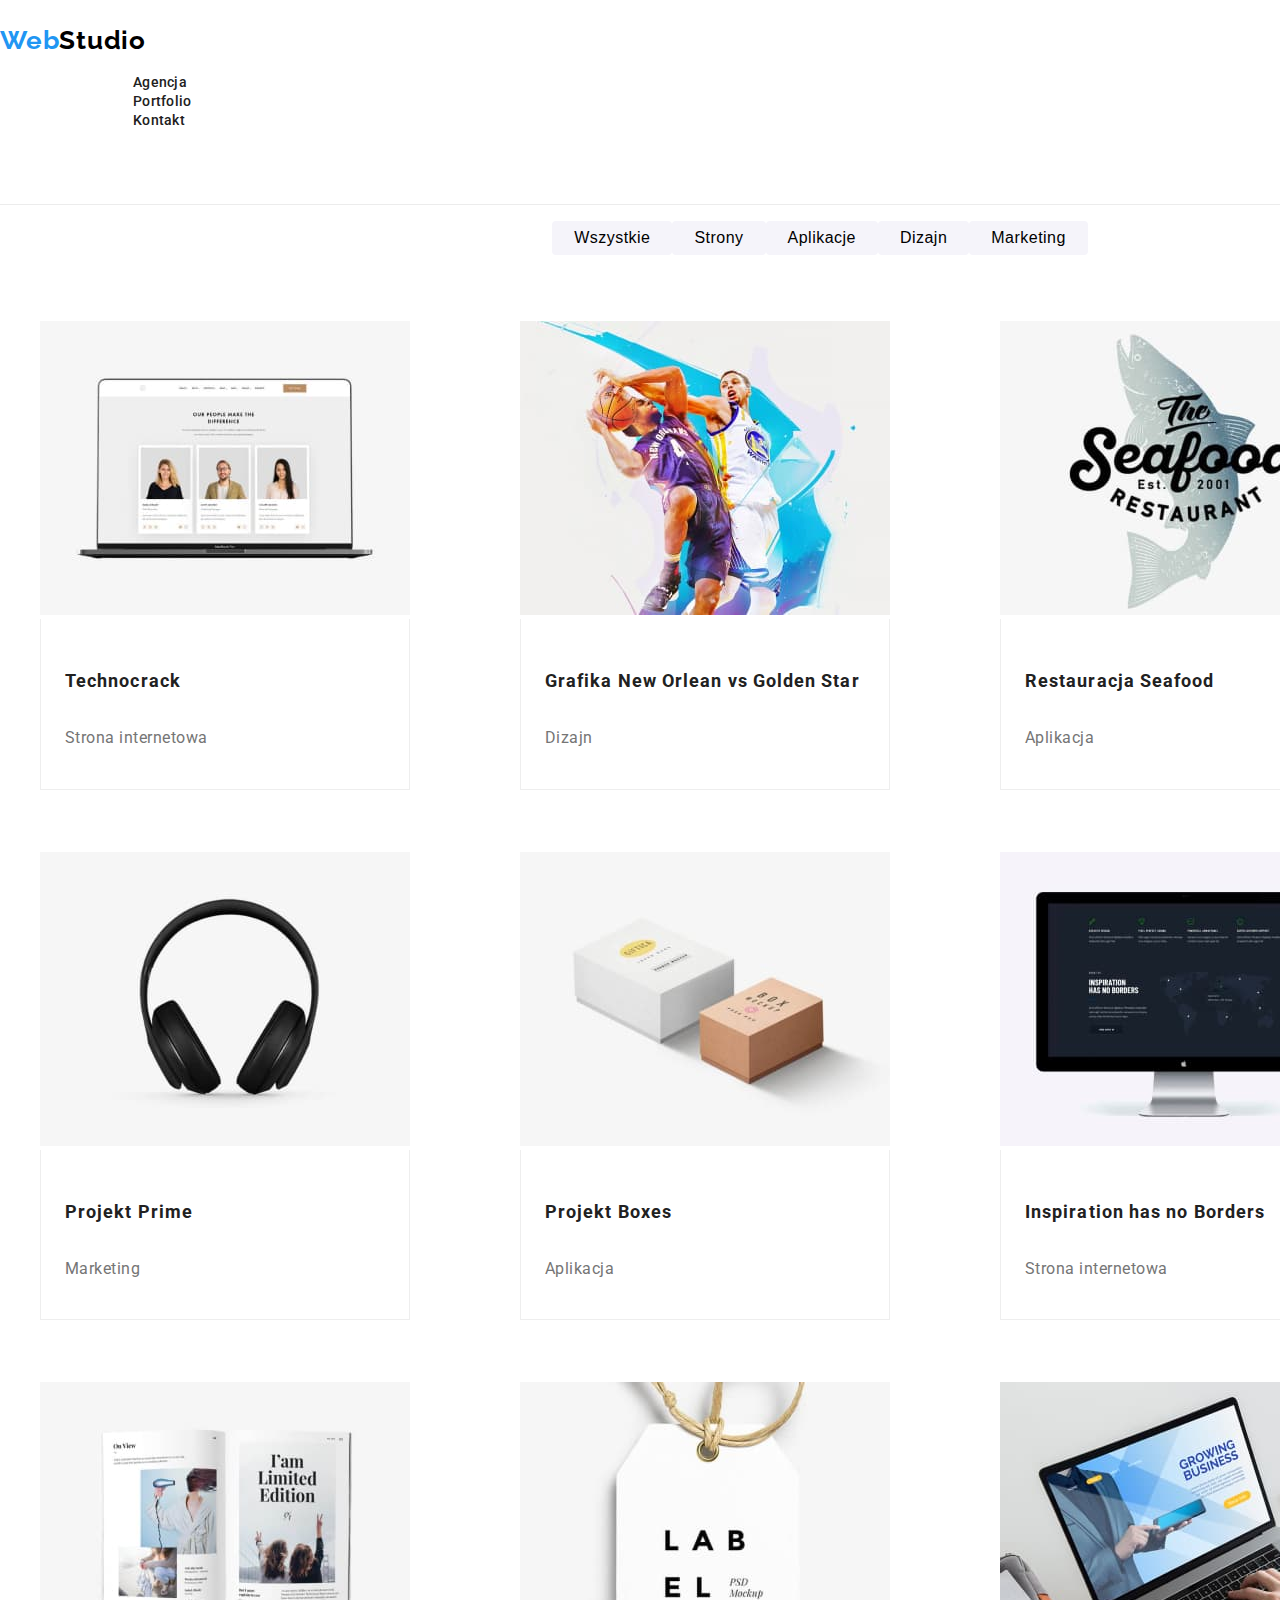
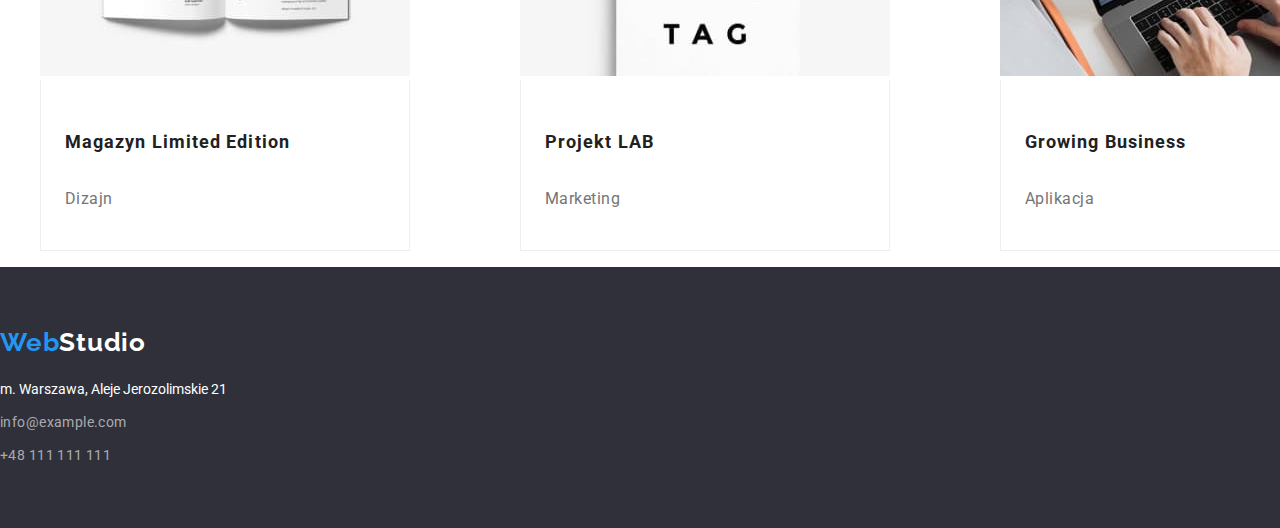
==== commit c6782623: "update zad2" ====
--- a/portfolio.html
+++ b/portfolio.html
@@ -13,176 +13,165 @@
     />
     <link rel="stylesheet" href="./css/styles.css" />
    
-   <!-- <style>
-      body {
-        font-family: "Roboto", sans-serif;
-      }
-    </style>-->
   </head>
   <body>
-    <header class="head-link">
-      <a class="head-studio" href="./index.html"><span style="color:#2196F3;font-weight:bold">Web</span><span style="color:#000000;font-weight:bold">Studio</span></a>
+    <header class="header">
+      <a class="logo" href="./index.html"
+        ><span class="color-logo-blue">Web</span
+        ><span class="color-logo-black">Studio</span></a
+      >
       <nav>
-        <ul class="ul-style">
+        <ul class="nav-ul-style">
           <li><a href="./index.html">Agencja</a></li>
-          <li><a href="./portfolio.html">Portfolio</a></li>
-
+          <li>
+            <a href="./portfolio.html">Portfolio</a>
+          </li>
           <li><a href="#">Kontakt</a></li>
         </ul>
       </nav>
-      <a href="mailto:info@devstudio.com">info@devstudio.com</a>
-      <a href="tel:48111111111">+48 111 111 111</a>
+      <ul class="ul-contact">
+        <li>
+          <a href="mailto:info@example.com">info@example.com</a>
+        </li>
+        <li>
+          <a href="tel:48111111111">+48 111 111 111</a>
+        </li>
+      </ul>
     </header>
     <main>
-      <!--HERO-->
-     <ul class="ul-style">
-        <li><button type="button" class="button">Wszystkie</li>
-        <li><button type="button" class="button">Strony</li>
-        <li><button type="button" class="button">Aplikacje</li>
-        <li><button type="button" class="button">Dizajn</li>
-        <li><button type="button" class="button">Marketing</li>
+      <!--Section1-->
+     <ul class="portfolio-button-ul">
+        <li><button type="button">Wszystkie</li>
+        <li><button type="button">Strony</li>
+        <li><button type="button">Aplikacje</li>
+        <li><button type="button" >Dizajn</li>
+        <li><button type="button" >Marketing</li>
     </ul>
-    <section>
-        <ul class="figcaption ul-style">
-
-          <li>
-            <figure class="figure">
-              <img
-                src="./images/Technocrack.jpg"
-                alt="Technocrack"
-                width="370"
-                height="294"
-              />
-              <figcaption class="figcap">
-                <h3 class="figcap-h">Technocrack</h3>
-                <p class="figcap-p">Strona internetowa</p>
-              </figcaption>
-            </figure>
-          </li>
-          <li>
-            <figure>
-              <img
-                src="./images/GrafikaNewOrleanvsGoldenStar.jpg"
-                alt="Grafika New Orlean vs Golden Star"
-                width="370"
-                height="294"
-              />
-              <figcaption  class="figcap">
-                <h3 class="figcap-h">Grafika New Orlean vs Golden Star</h3>
-                <p class="figcap-p">Dizajn</p>
-              </figcaption>
-            </figure>
-          </li>
-          <li>
-            <figure>
-              <img
-                src="./images/RestauracjaSeafood.jpg"
-                alt="Restauracja Seafood"
-                width="370"
-                height="294"
-              />
-              <figcaption  class="figcap">
-                <h3 class="figcap-h">Restauracja Seafood</h3>
-                <p class="figcap-p">Aplikacja</p>
-              </figcaption>
-            </figure>
-          </li>
-          <li>
-            <figure>
-              <img
-                src="./images/ProjektPrime.jpg"
-                alt="Projekt Prime"
-                width="370"
-                height="294"
-              />
-              <figcaption class="figcap">
-                <h3 class="figcap-h">Projekt Prime</h3>
-                <p class="figcap-p">Marketing</p>
-              </figcaption>
-            </figure>
-          </li>
-          <li>
-            <figure>
-              <img
-                src="./images/ProjektBoxes.jpg"
-                alt="Projekt Boxes"
-                width="370"
-                height="294"
-              />
-              <figcaption class="figcap">
-                <h3 class="figcap-h">Projekt Boxes</h3>
-                <p class="figcap-p">Aplikacja</p>
-              </figcaption>
-            </figure>
-          </li>
-          <li>
-            <figure>
-              <img
-                src="./images/InspirationhasnoBorders.jpg"
-                alt="Inspiration has no Borders"
-                width="370"
-                height="294"
-              />
-              <figcaption class="figcap">
-                <h3 class="figcap-h">Inspiration has no Borders</h3>
-                <p class="figcap-p">Strona internetowa</p>
-              </figcaption>
-            </figure>
-          </li>
-          <li>
-            <figure>
-              <img
-                src="./images/MagazynLimitedEdition.jpg"
-                alt="Magazyn Limited Edition"
-                width="370"
-                height="294"
-              />
-              <figcaption class="figcap">
-                <h3 class="figcap-h">Magazyn Limited Edition</h3>
-                <p class="figcap-p">Dizajn</p>
-              </figcaption>
-            </figure>
-          </li>
-          <li>
-            <figure>
-              <img
-                src="./images/ProjektLAB.jpg"
-                alt="Projekt LAB"
-                width="370"
-                height="294"
-              />
-              <figcaption class="figcap">
-                <h3 class="figcap-h">Projekt LAB</h3>
-                <p class="figcap-p">Marketing</p>
-              </figcaption>
-            </figure>
-          </li>
-          <li>
-            <figure>
-              <img
-                src="./images/GrowingBusiness.jpg"
-                alt="Growing Business"
-                width="370"
-                height="294"
-              />
-              <figcaption class="figcap">
-                <h3 class="figcap-h">Growing Business</h3>
-                <p class="figcap-p">Aplikacja</p>
-              </figcaption>
-            </figure>
-          </li>
-        </ul>
+    <div class="portfolio-img-div">
+      <figure>
+        <img
+          src="./images/Technocrack.jpg"
+          width="370"
+          height="294"
+          alt="Strona internetowa"
+        />
+        <figcaption>
+          <h4>Technocrack</h4>
+          <p>Strona internetowa</p>
+        </figcaption>
+      </figure>
+      <figure>
+        <img
+          src="./images/GrafikaNewOrleanvsGoldenStar.jpg"
+          width="370"
+          height="294"
+          alt="Grafika New Orlean vs Golden Star"
+        />
+        <figcaption>
+          <h4>Grafika New Orlean vs Golden Star</h4>
+          <p>Dizajn</p>
+        </figcaption>
+      </figure>
+      <figure>
+        <img
+          src="./images/RestauracjaSeafood.jpg"
+          width="370"
+          height="294"
+          alt="Restauracja Seafood"
+        />
+        <figcaption>
+          <h4>Restauracja Seafood</h4>
+          <p>Aplikacja</p>
+        </figcaption>
+      </figure>
+      <figure>
+        <img
+          src="./images/ProjektPrime.jpg"
+          width="370"
+          height="294"
+          alt="Projekt Prime"
+        />
+        <figcaption>
+          <h4>Projekt Prime</h4>
+          <p>Marketing</p>
+        </figcaption>
+      </figure>
+      <figure>
+        <img
+          src="./images/ProjektBoxes.jpg"
+          width="370"
+          height="294"
+          alt="Projekt Boxes"
+        />
+        <figcaption>
+          <h4>Projekt Boxes</h4>
+          <p>Aplikacja</p>
+        </figcaption>
+      </figure>
+      <figure>
+        <img
+          src="./images/InspirationhasnoBorders.jpg"
+          width="370"
+          height="294"
+          alt="Inspiration has no Borders"
+        />
+        <figcaption>
+          <h4>Inspiration has no Borders</h4>
+          <p>Strona internetowa</p>
+        </figcaption>
+      </figure>
+      <figure>
+        <img
+          src="./images/MagazynLimitedEdition.jpg"
+          width="370"
+          height="294"
+          alt="Magazyn Limited Edition"
+        />
+        <figcaption>
+          <h4>Magazyn Limited Edition</h4>
+          <p>Dizajn</p>
+        </figcaption>
+      </figure>
+      <figure>
+        <img
+          src="./images/ProjektLAB.jpg"
+          width="370"
+          height="294"
+          alt="Projekt LAB"
+        />
+        <figcaption>
+          <h4>Projekt LAB</h4>
+          <p>Marketing</p>
+        </figcaption>
+      </figure>
+      <figure>
+        <img
+          src="./images/GrowingBusiness.jpg"
+          width="370"
+          height="294"
+          alt="Growing Business"
+        />
+        <figcaption>
+          <h4>Growing Business</h4>
+          <p>Aplikacja</p>
+        </figcaption>
+      </figure>
+    </div>
+  </section>
+  <!--Section1-->
+</main>
+    <footer class="footer">
+      <section class="container">
+        <a href="./index.html" class="logo"
+          ><span class="color-logo-blue">Web</span
+          ><span class="color-logo-white">Studio</span></a
+        >
+        <address>
+          <p>m. Warszawa, Aleje Jerozolimskie 21</p>
+          <a href="mailto:info@example.com">info@example.com</a>
+          <a href="tel:48111111111"> +48 111 111 111 </a>
+        </address>
       </section>
-    </main>
-    <footer>
-      <div class="footer">
-        <a href="./index.html"><span style="color:#2196F3;font-weight:bold">Web</span><span style="color:white;font-weight:bold">Studio</span></a>
-      <address>
-        m. Warszawa, Aleje Jerozolimskie 21 <br />
-        <a href="mailto:info@devstudio.com">info@devstudio.com</a> <br />
-        <a href="tel:48111111111">+48 111 111 111</a>
-      </address>
-    </div>
     </footer>
   </body>
 </html>
--- a/css/styles.css
+++ b/css/styles.css
@@ -1,189 +1,236 @@
 body {
   font-family: "Roboto", "Raleway", sans-serif;
   color: #212121;
+  width: 1600px;
+  margin: 0 auto;
 }
 :root {
   --web-color: #2196f3;
   --link-color: #212121;
 }
-.head-studio {
+.header {
+  border-bottom: 1px solid #ececec;
+  padding-top: 25px;
+  padding-bottom: 24px;
+}
+
+.logo {
   font-family: "Raleway";
-  font-style: normal;
   font-weight: 700;
   font-size: 26px;
+  letter-spacing: 0.03em;
   line-height: 1.19;
-  /* identical to box height */
-
-  letter-spacing: 0.03em;
   text-decoration: none;
-}
-.head-link a {
+  color: #000000;
+}
+.color-logo-blue {
+  color: var(--web-color);
+}
+.color-logo-white {
+  color: #ffffff;
+}
+.color-logo-black {
+  color: #000000;
+}
+
+.nav-ul-style > li a:hover,
+.nav-ul-style > li a:focus,
+.nav-ul-style > li a:active,
+.footer > section > address a:hover,
+.footer > section > address a:focus,
+.footer > section > address a:active,
+.ul-contact > li a:hover,
+.ul-contact > li a:focus,
+.ul-contact > li a:active {
+  color: var(--web-color);
+}
+.nav-ul-style > li {
+  margin-left: 93px;
+  list-style: none;
+}
+
+.nav-ul-style > li a {
+  font-weight: 500;
+  font-size: 14px;
+  line-height: 1.14;
+  letter-spacing: 0.02em;
   text-decoration: none;
-}
-.head-link a:hover {
-  color: var(--web-color);
-}
-.head-link a:focus {
-  color: var(--web-color);
-}
-.head-link a:active {
-  color: var(--web-color);
+
+  color: var(--link-color);
+}
+
+.ul-contact {
+  list-style: none;
+  display: flex;
+  justify-content: flex-end;
+  margin-left: 371px;
+  padding-left: 0px;
+  margin-top: 8px;
+}
+
+.ul-contact > li a {
+  color: #757575;
+  font-weight: 500;
+  font-size: 14px;
+  line-height: 1.14;
+  text-decoration: none;
+  letter-spacing: 0.02em;
+}
+.section {
+  padding-top: 94px;
+  padding-bottom: 94px;
+}
+.index-section {
+  display: flex;
+  flex-direction: column;
+  align-items: center;
+  justify-content: center;
+}
+.index-section1 {
+  background: #2f303a;
+}
+
+.section1 {
+  background: #2f303a;
+}
+.index-section1 h1 {
+  font-weight: 900;
+  font-size: 44px;
+  line-height: 1.36;
+  width: 696px;
+  color: #ffffff;
+  text-align: center;
+  letter-spacing: 0.06em;
+  text-transform: uppercase;
+}
+
+.index-section1 button:active,
+.index-section1 button:focus,
+.index-section1 button:active {
   background-color: var(--web-color);
-  color: white;
-}
+  cursor: pointer;
+}
+
+.index-section1 button {
+  background: var(--web-color);
+  box-shadow: 0px 4px 4px rgba(0, 0, 0, 0.15);
+  border-radius: 4px;
+  font-weight: 700;
+  font-size: 16px;
+  line-height: 1.87;
+  letter-spacing: 0.06em;
+  color: #ffffff;
+  align-items: center;
+  justify-content: center;
+  margin-top: 30px;
+  padding-top: 10px;
+  padding-bottom: 10px;
+  padding-left: 42px;
+  padding-right: 41px;
+}
+
 .ul-style {
   list-style: none;
   color: var(--link-color);
 }
-.footer {
-  background-color: black;
-  color: white;
-}
-.footer > a {
-  font-family: "Raleway";
-
-  font-weight: 700;
-  font-size: 26px;
-  line-height: 1.19;
-  /* identical to box height */
-
-  letter-spacing: 0.03em;
-  text-decoration: none;
-}
-.footer > address {
-  font-style: normal;
+
+.portfolio-button-ul {
+  list-style: none;
+  display: flex;
+  justify-content: center;
+}
+.portfolio-button-ul > li button {
+  font-weight: 500;
+  font-size: 16px;
+  line-height: 1.62;
+  background: #f5f4fa;
+  text-align: center;
+  letter-spacing: 0.03em;
+  padding: 4px 22px;
+  border: none;
+  border-radius: 4px;
+}
+
+.portfolio-button-ul > li button:active,
+.portfolio-button-ul > li button:hover,
+.portfolio-button-ul > li button:focus {
+  background-color: var(--web-color);
+  cursor: pointer;
+  color: #ffffff;
+  box-shadow: 0px 3px 1px rgba(0, 0, 0, 0.1), 0px 1px 2px rgba(0, 0, 0, 0.08),
+    0px 2px 2px rgba(0, 0, 0, 0.12);
+  border-radius: 4px;
+}
+.section2-ul {
+  list-style: none;
+  display: flex;
+  margin-top: 0px;
+  margin-bottom: 0px;
+  gap: 30px;
+  color: var(--link-color);
+}
+.section2-ul > li p {
   font-size: 14px;
   line-height: 1.71;
-}
-.footer > address a {
-  /* or 171% */
-  letter-spacing: 0.03em;
-  text-decoration: none;
-  color: rgba(255, 255, 255, 0.6);
-  font-size: 14px;
-}
-
-.footer a:focus,
-.footer a:hover,
-.footer a:active {
-  color: var(--web-color);
-}
-
-/*.address {
-  color: white;
-}*/
-.header-line {
-  position: absolute;
-  width: 1600px;
-  height: 80px;
-  left: 0px;
-  top: 0px;
-
-  background: #ffffff;
-}
-.p-style {
-  font-size: 14px;
-  line-height: 1.71;
-}
-.h2-section1 {
+  letter-spacing: 0.03em;
+  color: #757575;
+}
+.section2-ul > li h2 {
   font-weight: 700;
   font-size: 14px;
   line-height: 1.14;
   letter-spacing: 0.03em;
   text-transform: uppercase;
 }
-.h2-section2 {
+
+.index-section3-h2 {
+  font-weight: 700;
+  font-size: 36px;
+  line-height: 1.16;
+  letter-spacing: 0.03em;
+  margin-top: 94px;
+  margin-bottom: 0px;
+}
+.section3-ul {
+  display: flex;
+  flex-direction: row;
+  margin-top: 50px;
+  gap: 30px;
+  list-style: none;
+}
+.section3 {
+  background: #f5f4fa;
+}
+.h2-section3 {
   font-weight: 700;
   font-size: 36px;
   line-height: 1.16;
   text-align: center;
   letter-spacing: 0.03em;
-}
-
-.button {
-  border: #f5f4fa;
-  border-radius: 4px;
-  /*background: #f5f4fa;*/
-
+  display: flex;
+  margin-top: 0px;
+  margin-bottom: 0px;
+}
+.section4-ul {
+  background-color: #ffffff;
+  list-style: none;
+}
+
+.section4-ul > figcaption h3 {
   font-weight: 500;
   font-size: 16px;
-  line-height: 1.62;
-  /* identical to box height, or 162% */
-
+  line-height: 1.18;
   text-align: center;
   letter-spacing: 0.03em;
-  cursor: pointer;
-  color: #212121;
-}
-
-.button:focus {
-  background-color: var(--web-color);
-}
-.button:hover {
-  background-color: var(--web-color);
-}
-.button:active {
-  background-color: var(--web-color);
-  color: white;
-}
-
-/*.button-text {
-  font-family: "Roboto";
-  font-style: normal;
-  font-weight: 500;
-  font-size: 16px;
-  line-height: 26px;
-  /* identical to box height, or 162% */
-
-/* text-align: center;
-  letter-spacing: 0.03em;
-
-  color: #212121;
-}
-*/
-.section1 {
-  /* position: absolute;
-  width: 1600px;
-  height: 600px;
-  left: 0px;
-  top: 80px;*/
-
-  background: #2f303a;
-}
-.section1 h1 {
-  font-weight: 900;
-  font-size: 44px;
-  line-height: 1.36;
-  /* or 136% */
-
-  text-align: center;
-  letter-spacing: 0.06em;
-  text-transform: uppercase;
-
-  color: #ffffff;
-}
-
-.section1 button:active,
-.section1 button:focus,
-.section1 button:active {
-  background-color: var(--web-color);
-  cursor: pointer;
-}
-/*
-.sektion1 button:focus,
-.section1 button:hover {
-}
-*/
-.section1 button {
-  width: 200px;
-  height: 50px;
-  font-weight: 700;
-  font-size: 16px;
-  line-height: 1.87;
-  color: #ffffff;
-  background: var(--web-color);
-  box-shadow: 0px 4px 4px rgba(0, 0, 0, 0.15);
-}
+}
+.section4-ul > figcaption p {
+  color: #757575;
+  font-size: 16px;
+  line-height: 1.18;
+  letter-spacing: 0.03em;
+  margin-top: 10px;
+}
+
 .figcap {
   background: #ffffff;
   border-bottom: 1px solid #eeeeee;
@@ -220,38 +267,70 @@
 
   color: #757575;
 }
-.figcap-p:hover {
-  text-decoration: underline 2px var(--web-color);
-}
-.figcap-h:hover {
-  text-decoration: underline 2px var(--web-color);
-}
-.figcap-h:focus {
-  border: 4px solid var(--web-color);
-}
-.figcap-p:focus {
-  border: 4px solid var(--web-color);
-}
-.section3 {
-  background: #f5f4fa;
-}
-.h2-section3 {
-  font-weight: 700;
-  font-size: 36px;
-  line-height: 1.16;
-  text-align: center;
-  letter-spacing: 0.03em;
-}
-.figcap-h-index {
-  font-weight: 500;
-  font-size: 16px;
-  line-height: 1.18;
-  text-align: center;
-  letter-spacing: 0.03em;
-}
-.figcap-p-index {
-  font-size: 16px;
-  line-height: 1.18;
-  text-align: center;
-  letter-spacing: 0.03em;
-}
+
+.portfolio-img-div {
+  display: flex;
+  flex-wrap: wrap;
+  margin-top: 50px;
+  gap: 30px;
+}
+.figcaption-portfolio {
+  border-left: 1px solid #eeeeee;
+  border-right: 1px solid #eeeeee;
+  border-bottom: 1px solid #eeeeee;
+  padding: 20px 24px;
+}
+.portfolio-img-div > figure > figcaption {
+  border-left: 1px solid #eeeeee;
+  border-right: 1px solid #eeeeee;
+  border-bottom: 1px solid #eeeeee;
+  padding: 20px 24px;
+}
+.portfolio-img-div > figure > figcaption h4 {
+  font-size: 18px;
+  line-height: 2;
+  font-weight: 700;
+  letter-spacing: 0.06em;
+}
+.portfolio-img-div > figure > figcaption p {
+  color: #757575;
+  font-size: 16px;
+  line-height: 1.87;
+  letter-spacing: 0.03em;
+  margin-top: 4px;
+}
+
+.footer {
+  background-color: #2f303a;
+  display: flex;
+  flex-direction: column;
+  padding-top: 60px;
+  padding-bottom: 60px;
+}
+.footer > section > address {
+  font-style: normal;
+  display: flex;
+  flex-direction: column;
+  margin-top: 20px;
+}
+.footer > section > address p {
+  color: #ffffff;
+  font-size: 14px;
+  line-height: 1.71;
+  margin-top: 0px;
+  margin-bottom: 0px;
+}
+.footer > section > address a {
+  color: rgba(255, 255, 255, 0.6);
+  line-height: 1.71;
+  font-size: 14px;
+  text-decoration: none;
+  letter-spacing: 0.03em;
+  margin-top: 9px;
+}
+
+.footer a:focus,
+.footer a:hover,
+.footer a:active {
+  color: var(--web-color);
+}
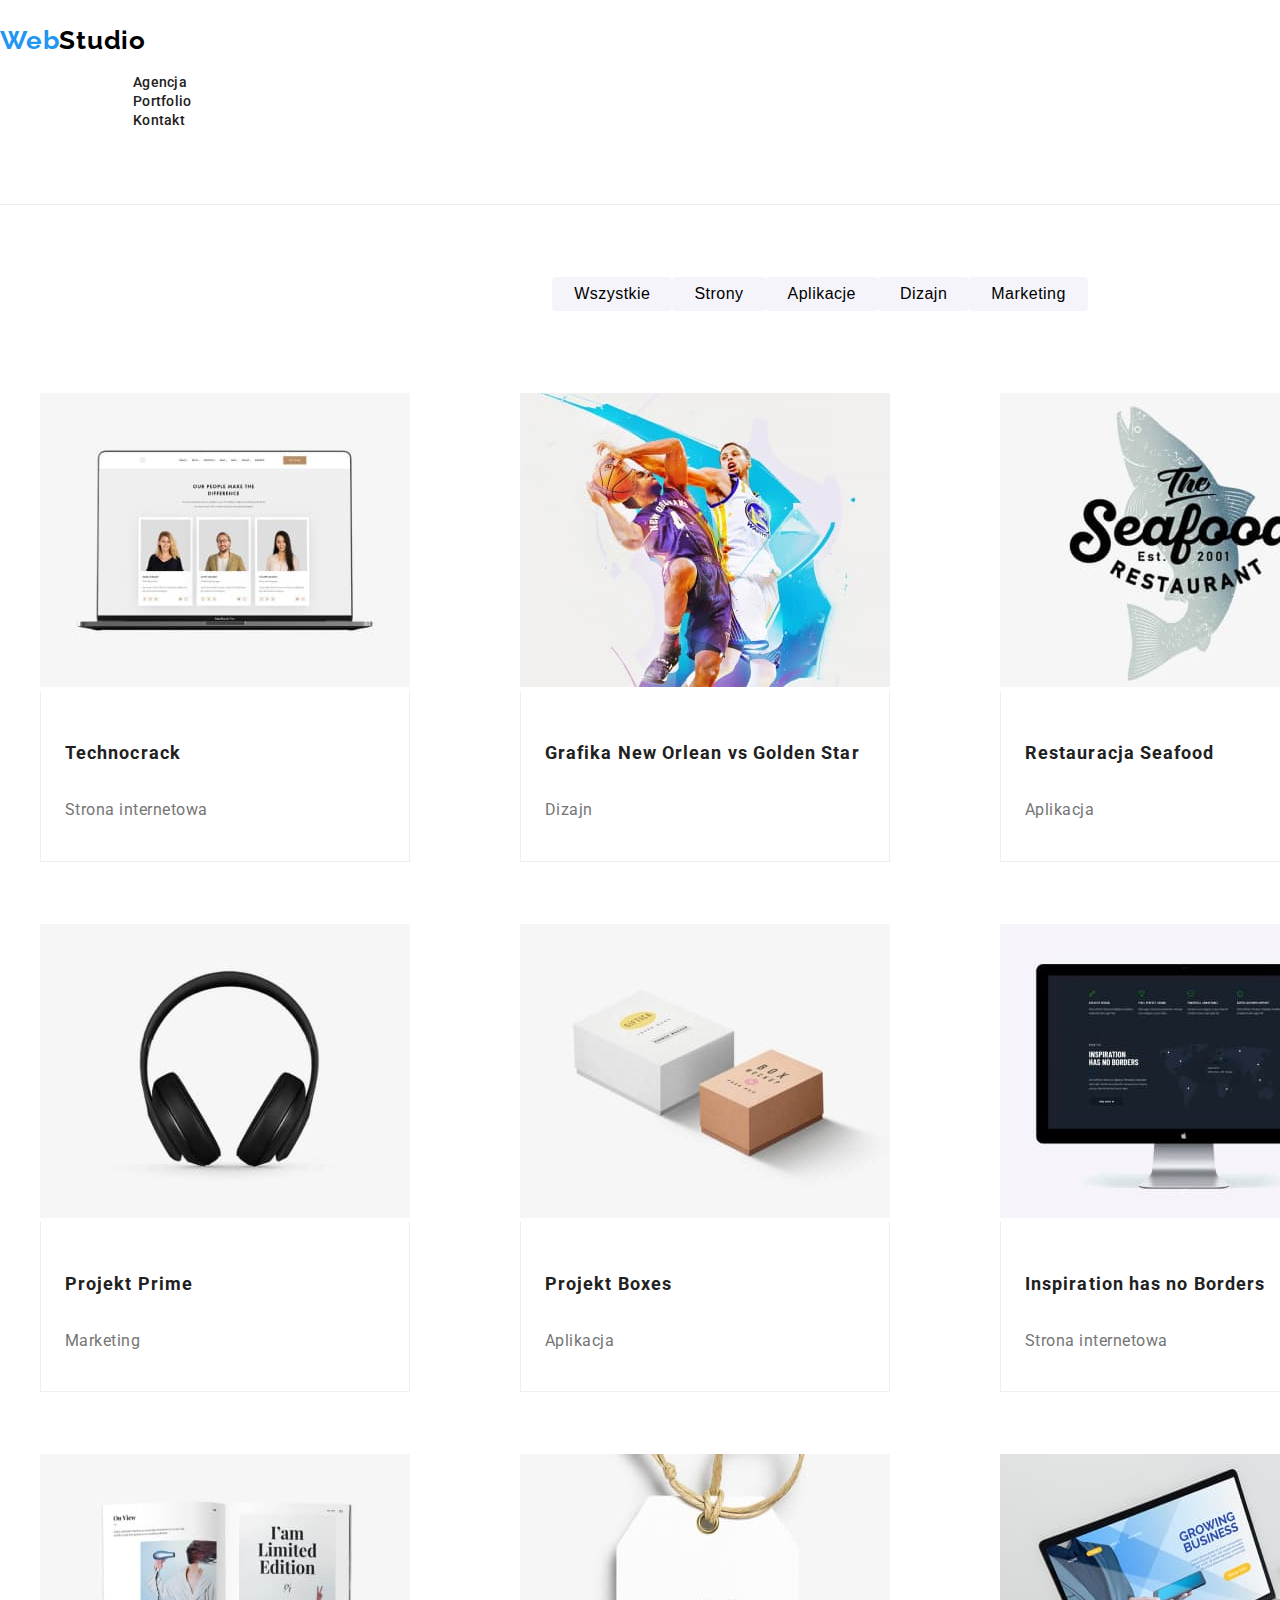
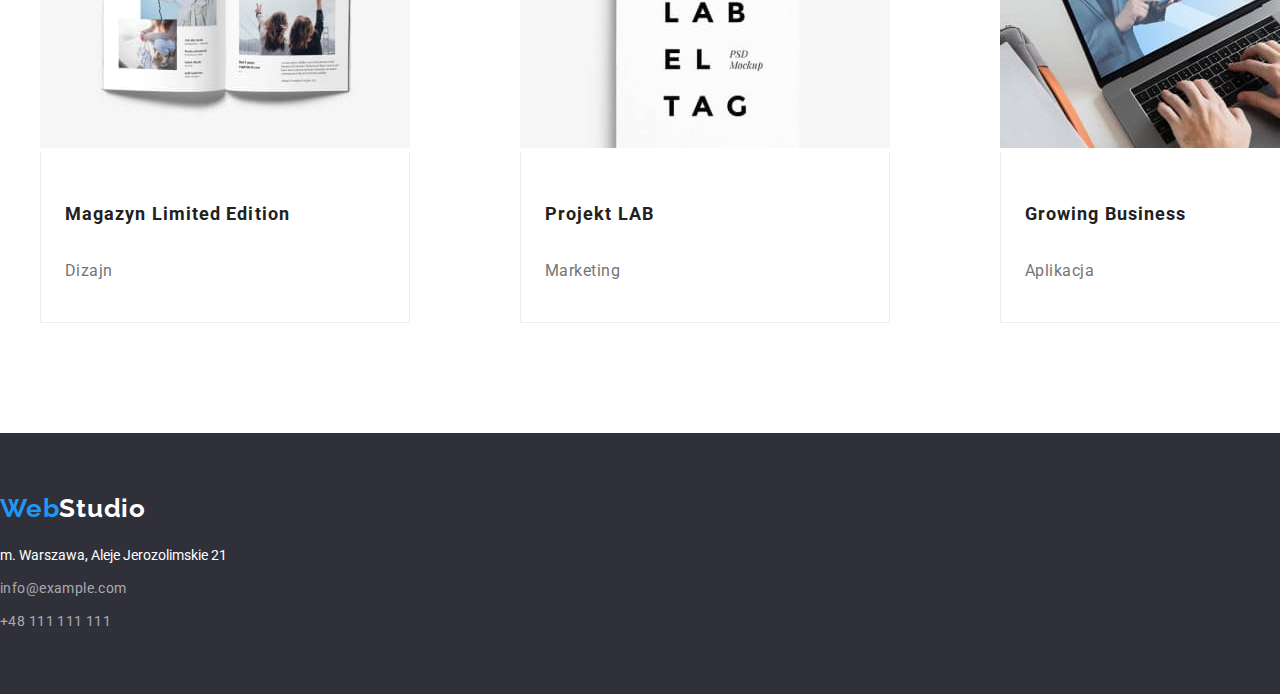
==== commit 578bc3af: "update zad2" ====
--- a/portfolio.html
+++ b/portfolio.html
@@ -40,6 +40,7 @@
     </header>
     <main>
       <!--Section1-->
+    <section class="portfolio-section section">
      <ul class="portfolio-button-ul">
         <li><button type="button">Wszystkie</li>
         <li><button type="button">Strony</li>
@@ -161,7 +162,7 @@
   <!--Section1-->
 </main>
     <footer class="footer">
-      <section class="container">
+      <section>
         <a href="./index.html" class="logo"
           ><span class="color-logo-blue">Web</span
           ><span class="color-logo-white">Studio</span></a
--- a/css/styles.css
+++ b/css/styles.css
@@ -267,6 +267,11 @@
 
   color: #757575;
 }
+.portfolio-section {
+  display: flex;
+  padding-top: 56px;
+  flex-direction: column;
+}
 
 .portfolio-img-div {
   display: flex;
@@ -274,12 +279,7 @@
   margin-top: 50px;
   gap: 30px;
 }
-.figcaption-portfolio {
-  border-left: 1px solid #eeeeee;
-  border-right: 1px solid #eeeeee;
-  border-bottom: 1px solid #eeeeee;
-  padding: 20px 24px;
-}
+
 .portfolio-img-div > figure > figcaption {
   border-left: 1px solid #eeeeee;
   border-right: 1px solid #eeeeee;
